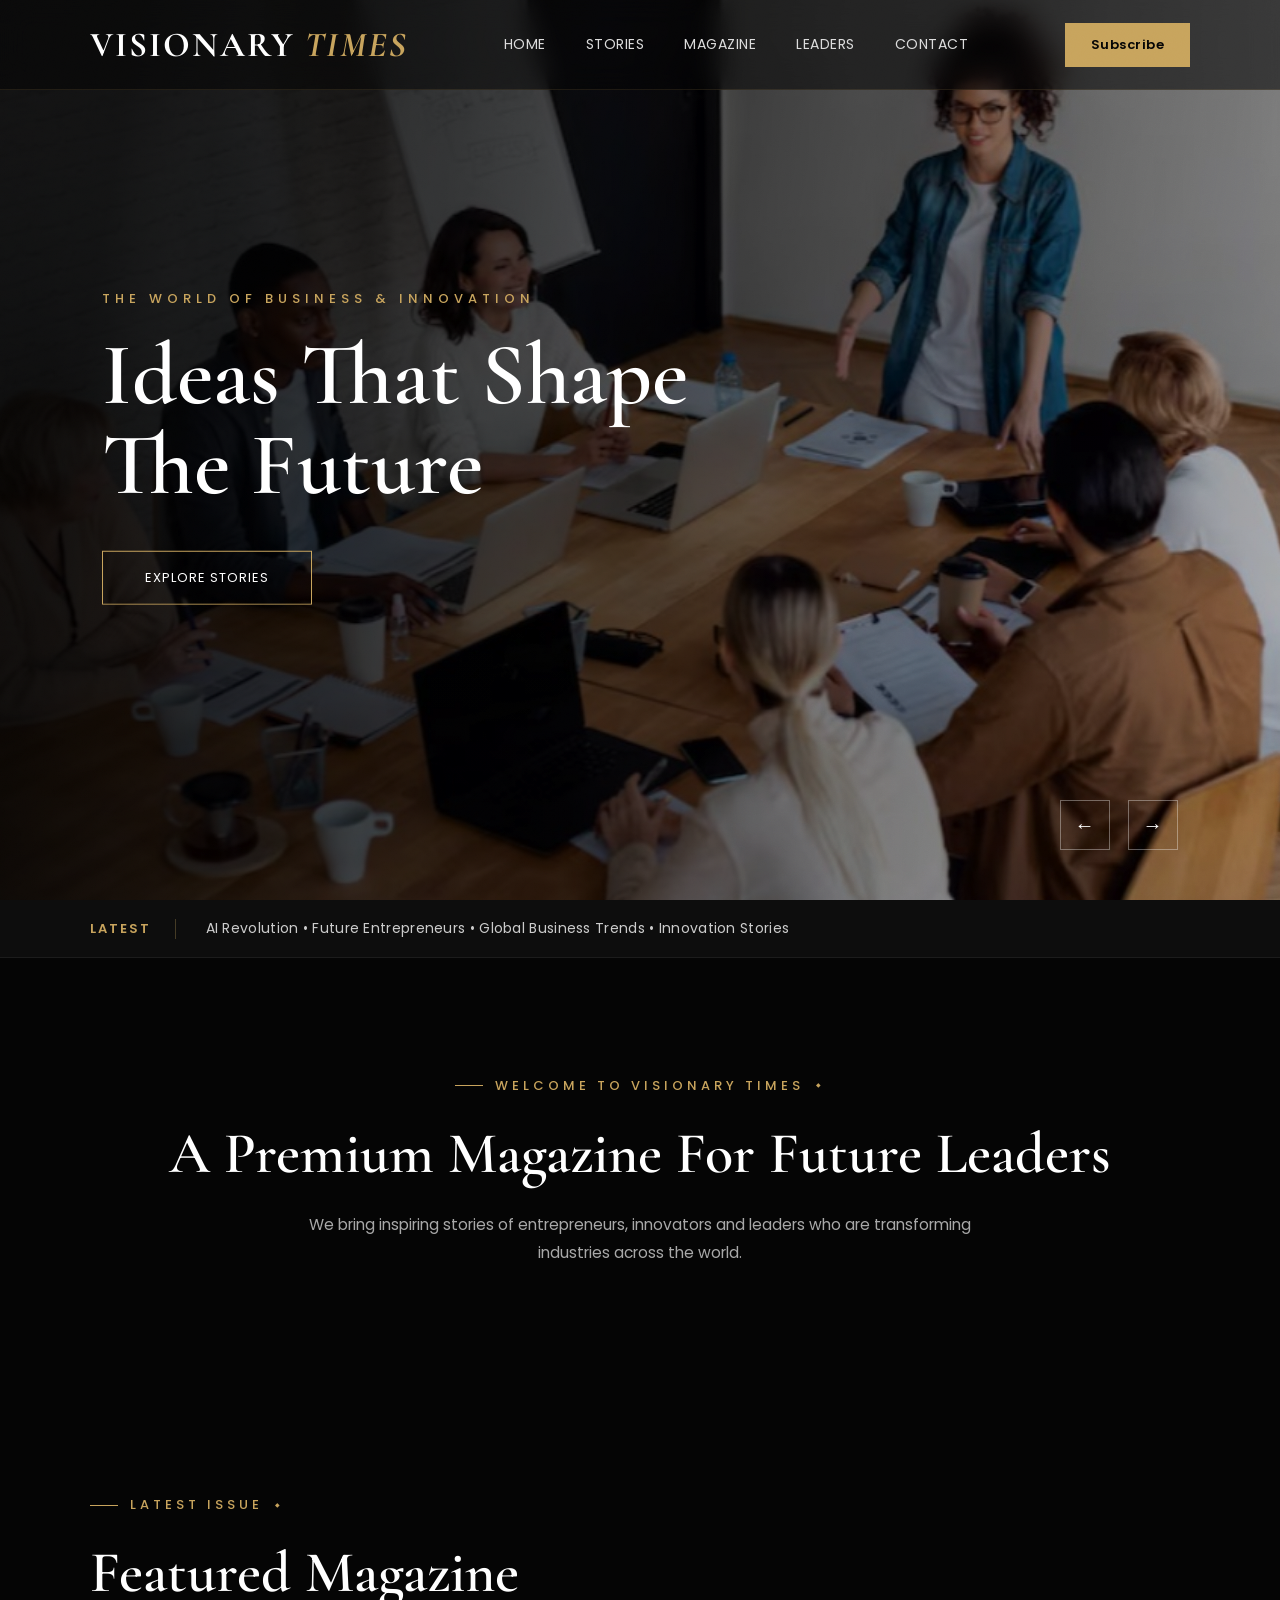
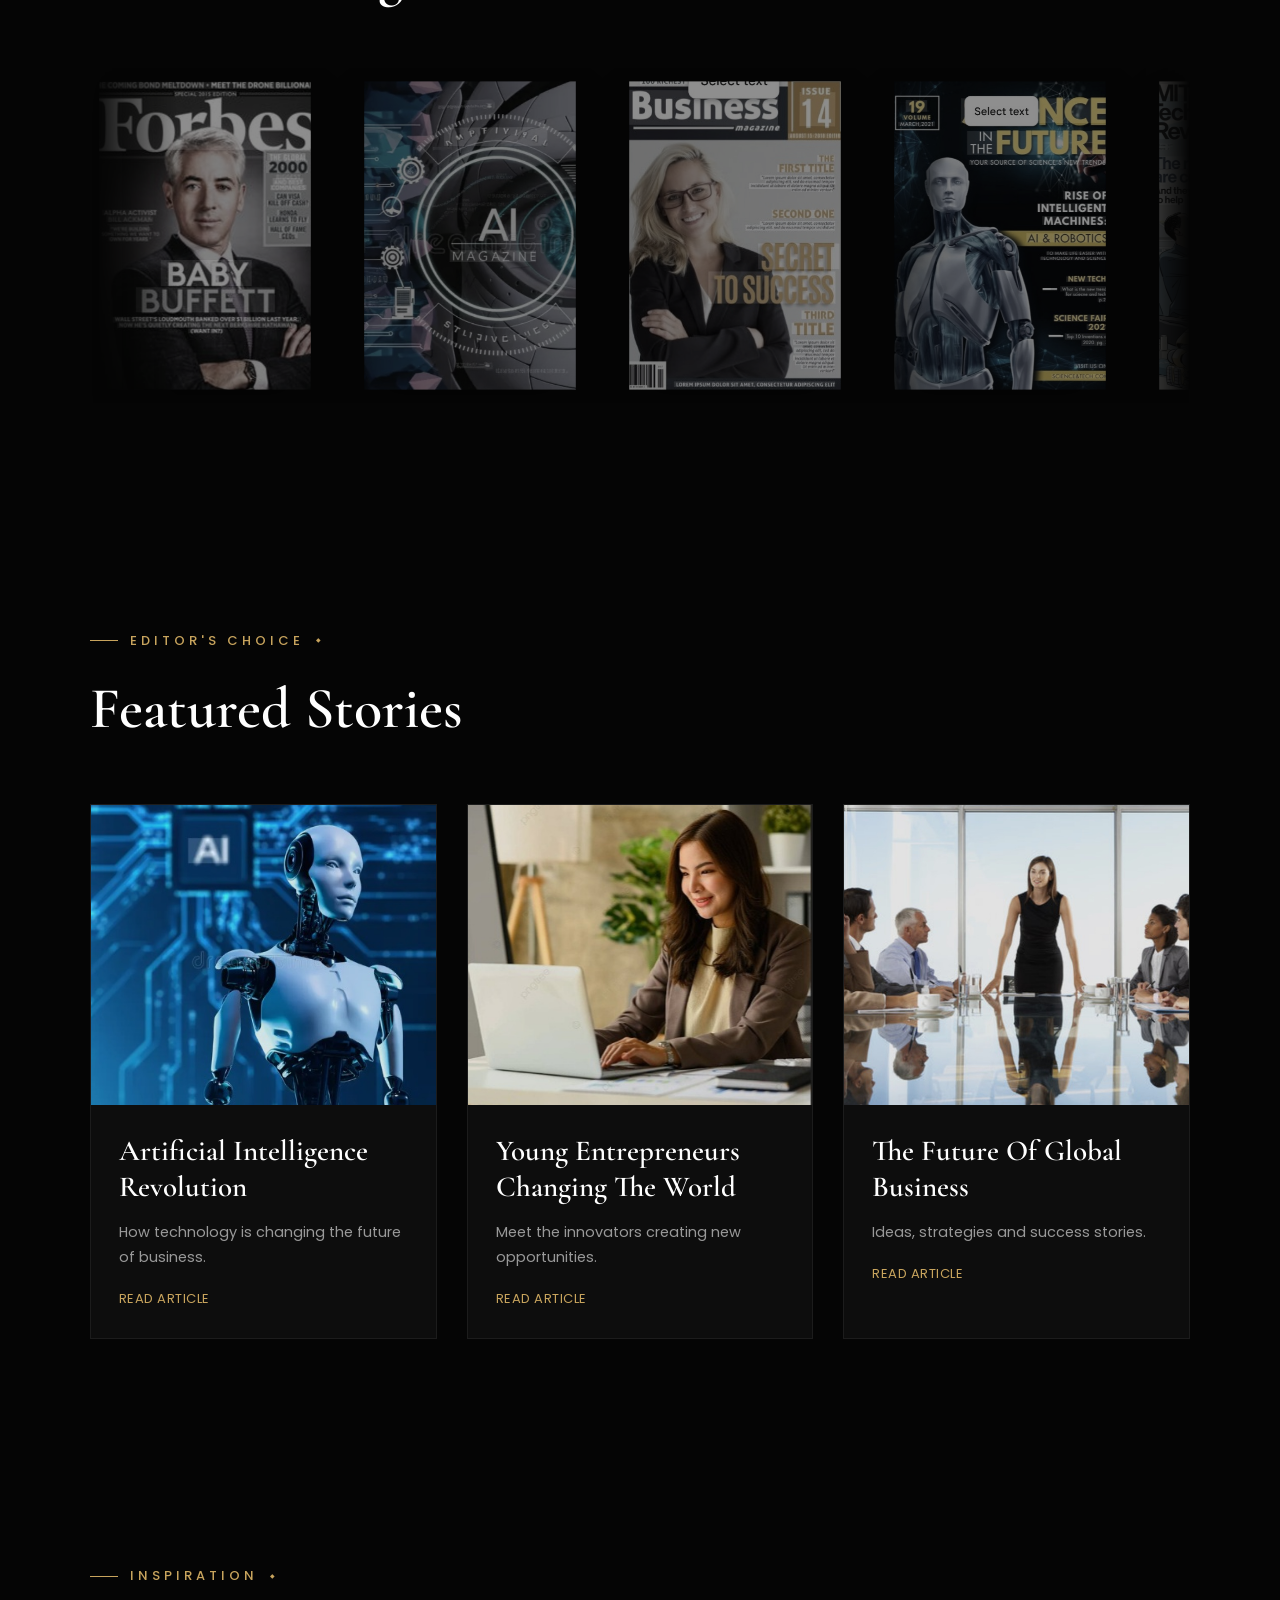
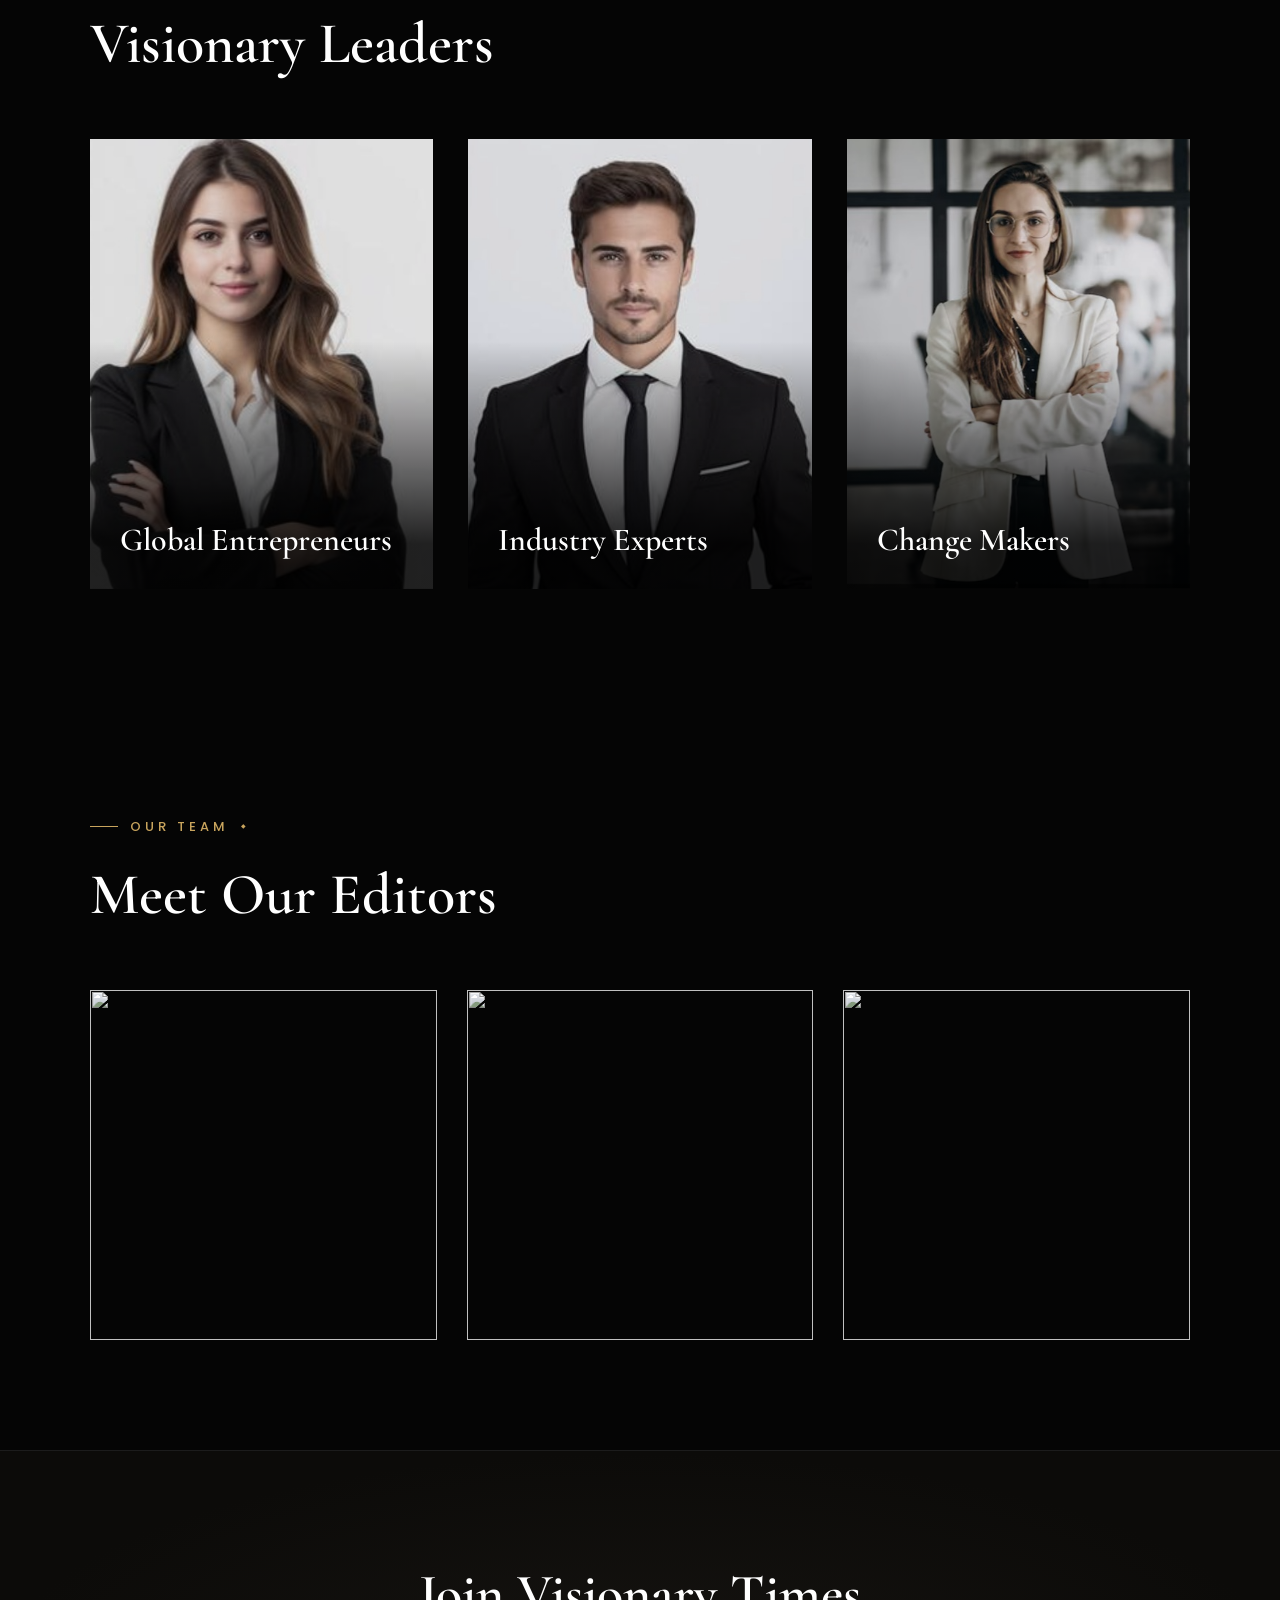
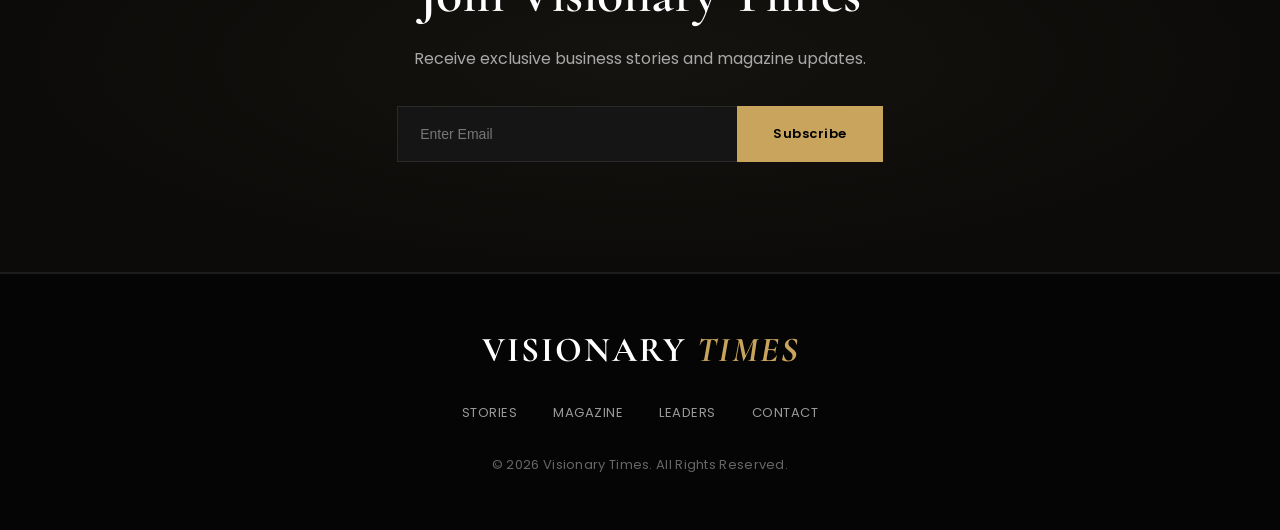
==== day9/index.html @ ce2d045f "Magazine Website" ====
<!DOCTYPE html>
<html lang="en">

<head>

<meta charset="UTF-8">
<meta name="viewport" content="width=device-width, initial-scale=1.0">

<title>Visionary Times | Where Vision Meets Success</title>

<link rel="stylesheet" href="css/style.css">

<link href="https://fonts.googleapis.com/css2?family=Cormorant+Garamond:wght@500;600;700&family=Poppins:wght@300;400;500;600&display=swap" rel="stylesheet">

</head>


<body>


<!-- HEADER -->

<header class="header">

<div class="logo">
VISIONARY <span>TIMES</span>
</div>


<nav class="navbar">

<a href="index.html">Home</a>
<a href="stories.html">Stories</a>
<a href="magazines.html">Magazine</a>
<a href="leaders.html">Leaders</a>
<a href="contact.html">Contact</a>

</nav>


<div class="header-right">

<button>
Subscribe
</button>

<div class="menu">
☰
</div>

</div>


</header>





<!-- HERO SECTION -->


<section class="hero">


<div class="hero-slide active">

<img src="images/hero1.jpg">

<div class="hero-overlay"></div>


<div class="hero-content">

<p>
THE WORLD OF BUSINESS & INNOVATION
</p>


<h1>
Ideas That Shape<br>
The Future
</h1>


<a href="stories.html">
Explore Stories
</a>


</div>

</div>





<div class="hero-slide">

<img src="images/hero2.jpg">

<div class="hero-overlay"></div>


<div class="hero-content">

<p>
LEADERS OF TOMORROW
</p>


<h1>
Visionaries Creating<br>
Global Impact
</h1>


<a href="leaders.html">
Meet Leaders
</a>


</div>

</div>






<div class="hero-slide">

<img src="images/hero3.jpg">

<div class="hero-overlay"></div>


<div class="hero-content">

<p>
TECHNOLOGY & ENTREPRENEURSHIP
</p>


<h1>
Building The Next<br>
Generation
</h1>


<a href="stories.html">
Read More
</a>


</div>

</div>


<div class="slider-controls">

<span class="prev">
←
</span>

<span class="next">
→
</span>


</div>


</section>









<!-- BREAKING NEWS -->


<div class="breaking">


<div>
LATEST
</div>


<p>
AI Revolution • Future Entrepreneurs • Global Business Trends • Innovation Stories
</p>


</div>









<!-- INTRODUCTION -->


<section class="about">


<p class="subtitle">
WELCOME TO VISIONARY TIMES
</p>


<h2>
A Premium Magazine For
Future Leaders
</h2>


<p>
We bring inspiring stories of entrepreneurs,
innovators and leaders who are transforming
industries across the world.
</p>


</section>









<!-- MAGAZINE SECTION -->


<section class="magazines">


<div class="section-heading">

<p>
LATEST ISSUE
</p>


<h2>
Featured Magazine
</h2>


</div>



<div class="magazine-marquee">

<div class="marquee-track">

<img src="images/magazine1.jpg">
<img src="images/magazine2.jpg">
<img src="images/magazine3.jpg">
<img src="images/magazine4.jpg">
<img src="images/magazine5.jpg">

<!-- duplicated set so the loop is seamless -->

<img src="images/magazine1.jpg">
<img src="images/magazine2.jpg">
<img src="images/magazine3.jpg">
<img src="images/magazine4.jpg">
<img src="images/magazine5.jpg">

</div>

</div>


</section>









<!-- FEATURE STORIES -->


<section class="features">


<div class="section-heading">

<p>
EDITOR'S CHOICE
</p>

<h2>
Featured Stories
</h2>

</div>



<div class="feature-grid">



<article>

<img src="images/article1.jpg">

<div>

<h3>
Artificial Intelligence Revolution
</h3>

<p>
How technology is changing the future of business.
</p>

<a href="#">
Read Article
</a>

</div>


</article>





<article>

<img src="images/article2.jpg">

<div>

<h3>
Young Entrepreneurs Changing The World
</h3>

<p>
Meet the innovators creating new opportunities.
</p>

<a href="#">
Read Article
</a>

</div>


</article>





<article>

<img src="images/article3.jpg">

<div>

<h3>
The Future Of Global Business
</h3>

<p>
Ideas, strategies and success stories.
</p>

<a href="#">
Read Article
</a>

</div>


</article>



</div>


</section>









<!-- LEADERS -->


<section class="leaders">


<div class="section-heading">

<p>
INSPIRATION
</p>

<h2>
Visionary Leaders
</h2>


</div>




<div class="leader-grid">


<div class="leader-card">

<img src="images/leader1.jpg">

<h3>
Global Entrepreneurs
</h3>


</div>




<div class="leader-card">

<img src="images/leader2.jpg">

<h3>
Industry Experts
</h3>


</div>





<div class="leader-card">

<img src="images/leader3.jpg">

<h3>
Change Makers
</h3>


</div>


</div>


</section>









<!-- EDITORS -->


<section class="editors">


<div class="section-heading">

<p>
OUR TEAM
</p>

<h2>
Meet Our Editors
</h2>

</div>



<div class="editor-grid">


<img src="images/editor1.jpg">

<img src="images/editor2.jpg">

<img src="images/editor3.jpg">


</div>


</section>









<!-- NEWSLETTER -->


<section class="newsletter">


<h2>
Join Visionary Times
</h2>


<p>
Receive exclusive business stories and magazine updates.
</p>



<div>

<input type="email" placeholder="Enter Email">

<button>
Subscribe
</button>

</div>



</section>








<!-- FOOTER -->


<footer>


<div class="logo">
VISIONARY <span>TIMES</span>
</div>


<div class="footer-links">

<a href="stories.html">Stories</a>
<a href="magazines.html">Magazine</a>
<a href="leaders.html">Leaders</a>
<a href="contact.html">Contact</a>

</div>



<p>
© 2026 Visionary Times. All Rights Reserved.
</p>


</footer>





<script src="js/script.js"></script>


</body>

</html>
---- day9/css/style.css ----
@import url('https://fonts.googleapis.com/css2?family=Cormorant+Garamond:ital,wght@0,400;0,500;0,600;0,700;1,500&family=Poppins:wght@300;400;500;600;700&display=swap');

*{
margin:0;
padding:0;
box-sizing:border-box;
}

:root{

--black:#050505;
--dark:#111;
--dark2:#161616;
--gold:#c8a45d;
--gold-light:#e6c988;
--gold-dim:#8a6f3d;
--white:#ffffff;
--gray:#b8b8b8;
--cream:#f5f1e8;

--ease:cubic-bezier(.22,1,.36,1);

}


html{
scroll-behavior:smooth;
}


body{

background:var(--black);
color:var(--white);
font-family:'Poppins',sans-serif;
position:relative;
overflow-x:hidden;

}

/* subtle film-grain texture for a premium print feel */
body::before{

content:"";
position:fixed;
inset:0;
pointer-events:none;
z-index:9999;
opacity:.035;
mix-blend-mode:overlay;
background-image:url("data:image/svg+xml,%3Csvg xmlns='http://www.w3.org/2000/svg' width='140' height='140'%3E%3Cfilter id='n'%3E%3CfeTurbulence type='fractalNoise' baseFrequency='0.9' numOctaves='2' stitchTiles='stitch'/%3E%3C/filter%3E%3Crect width='100%25' height='100%25' filter='url(%23n)'/%3E%3C/svg%3E");

}


::selection{

background:var(--gold);
color:var(--black);

}


::-webkit-scrollbar{

width:9px;

}


::-webkit-scrollbar-track{

background:var(--black);

}


::-webkit-scrollbar-thumb{

background:linear-gradient(var(--gold-dim),var(--gold));
border-radius:10px;

}


img{

width:100%;
display:block;

}



a{

text-decoration:none;
color:white;

}



button{

border:none;
cursor:pointer;
font-family:'Poppins',sans-serif;

}


a:focus-visible,
button:focus-visible,
input:focus-visible,
textarea:focus-visible{

outline:1px solid var(--gold);
outline-offset:4px;

}


@media (prefers-reduced-motion: reduce){

*{
animation-duration:.001ms !important;
transition-duration:.001ms !important;
scroll-behavior:auto !important;
}

}







/* ================= EDITORIAL RULE (signature motif) ================= */

/* a small gold rule + diamond, echoing a print masthead divider */

.subtitle,
.section-heading p{

display:inline-flex;
align-items:center;
gap:12px;

}


.subtitle::before,
.section-heading p::before{

content:"";
display:inline-block;
width:28px;
height:1px;
background:var(--gold);
flex-shrink:0;

}


.subtitle::after,
.section-heading p::after{

content:"◆";
font-size:6px;
color:var(--gold);

}








/* ================= HEADER ================= */


.header{

height:90px;
width:100%;
position:fixed;
top:0;
left:0;
z-index:1000;

display:flex;
align-items:center;
justify-content:space-between;

padding:0 7%;

background:rgba(5,5,5,0.55);

backdrop-filter:blur(14px) saturate(140%);
-webkit-backdrop-filter:blur(14px) saturate(140%);

border-bottom:1px solid rgba(200,164,93,0.12);

transition:background .5s var(--ease),border-color .5s var(--ease);

}


.header::after{

content:"";
position:absolute;
left:0;
bottom:-1px;
height:1px;
width:100%;

background:linear-gradient(90deg,transparent,var(--gold),transparent);

opacity:0;

transition:opacity .5s var(--ease);

}


.header.scrolled::after{

opacity:.6;

}



.logo{

font-family:'Cormorant Garamond',serif;
font-size:35px;
font-weight:700;
letter-spacing:2px;

}


.logo span{

color:var(--gold);
font-style:italic;

}



.navbar{

display:flex;
gap:40px;

}


.navbar a{

font-size:14px;
color:#ddd;
position:relative;
letter-spacing:.5px;
text-transform:uppercase;
transition:color .3s;

}


.navbar a:hover{

color:var(--gold-light);

}



.navbar a::after{

content:"";
position:absolute;
bottom:-8px;
left:0;

width:0;
height:1px;

background:var(--gold);

transition:width .4s var(--ease);

}



.navbar a:hover::after{

width:100%;

}



.header-right{

display:flex;
align-items:center;
gap:25px;

}



.header-right button{

background:var(--gold);
padding:12px 26px;

font-weight:600;
font-size:13px;
letter-spacing:.5px;
color:var(--black);

position:relative;
overflow:hidden;
z-index:1;

transition:color .4s var(--ease),transform .3s var(--ease);

}


.header-right button::before{

content:"";
position:absolute;
inset:0;
background:linear-gradient(90deg,var(--gold-light),var(--gold));
transform:scaleX(0);
transform-origin:left;
transition:transform .45s var(--ease);
z-index:-1;

}


.header-right button:hover{

transform:translateY(-2px);

}


.header-right button:hover::before{

transform:scaleX(1);

}


.menu{

display:none;
font-size:26px;
cursor:pointer;
color:var(--gold);
transition:transform .3s;

}


.menu:hover{

transform:rotate(90deg);

}








/* ================= HERO ================= */


.hero{

height:100vh;
position:relative;
overflow:hidden;

}



.hero-slide{

position:absolute;
height:100%;
width:100%;

opacity:0;
transition:opacity 1.2s var(--ease);

}



.hero-slide.active{

opacity:1;

}



.hero-slide img{

height:100%;
object-fit:cover;
transform:scale(1.08);
transition:transform 8s linear;

}


.hero-slide.active img{

transform:scale(1);

}



.hero-overlay{

position:absolute;
inset:0;

background:

linear-gradient(
100deg,
rgba(0,0,0,.9) 10%,
rgba(0,0,0,.55) 55%,
rgba(0,0,0,.2)
);

}



.hero-content{

position:absolute;

top:50%;
left:8%;

transform:translateY(-50%);

max-width:700px;

}



.hero-content p{

letter-spacing:5px;
color:var(--gold);

font-size:13px;
font-weight:500;
text-transform:uppercase;

margin-bottom:22px;

opacity:0;
animation:heroUp .9s var(--ease) .2s forwards;

}



.hero-content h1{

font-family:'Cormorant Garamond',serif;

font-size:88px;
font-weight:600;

line-height:1.02;

margin-bottom:40px;

opacity:0;
animation:heroUp 1s var(--ease) .4s forwards;

}


@keyframes heroUp{

from{opacity:0;transform:translateY(28px);}
to{opacity:1;transform:translateY(0);}

}



.hero-content a{

display:inline-block;

border:1px solid var(--gold);

padding:16px 42px;

font-size:13px;
letter-spacing:1px;
text-transform:uppercase;

position:relative;
overflow:hidden;
z-index:1;

opacity:0;
animation:heroUp 1s var(--ease) .6s forwards;

transition:color .4s var(--ease),border-color .4s;

}


.hero-content a::before{

content:"";
position:absolute;
inset:0;
background:var(--gold);
transform:scaleX(0);
transform-origin:left;
transition:transform .45s var(--ease);
z-index:-1;

}



.hero-content a:hover{

color:black;

}


.hero-content a:hover::before{

transform:scaleX(1);

}



.slider-controls{

position:absolute;
bottom:50px;
right:8%;

display:flex;
gap:18px;

z-index:5;

}



.slider-controls span{

border:1px solid rgba(255,255,255,.35);

width:50px;
height:50px;

display:flex;
align-items:center;
justify-content:center;

font-size:20px;

cursor:pointer;

transition:border-color .3s,background .3s,transform .3s;

}


.slider-controls span:hover{

border-color:var(--gold);
background:rgba(200,164,93,.12);
transform:translateY(-3px);

}








/* ================= BREAKING ================= */


.breaking{

display:flex;
align-items:center;

background:#0d0d0d;

padding:18px 7%;

gap:30px;

border-bottom:1px solid #1c1c1c;

overflow:hidden;

}



.breaking div{

color:var(--gold);

font-weight:600;
font-size:13px;
letter-spacing:2px;
text-transform:uppercase;

flex-shrink:0;

padding-right:24px;
border-right:1px solid rgba(200,164,93,.3);

}



.breaking p{

color:#ccc;
font-size:14px;
letter-spacing:.3px;

white-space:nowrap;

}








/* ================= COMMON ================= */


.about,
.magazines,
.features,
.leaders,
.editors{

padding:110px 7%;

}



.subtitle,
.section-heading p{

color:var(--gold);

letter-spacing:4px;

font-size:13px;
font-weight:500;
text-transform:uppercase;

}



.about{

text-align:center;

}



.about h2,
.section-heading h2{

font-family:'Cormorant Garamond',serif;

font-size:58px;
font-weight:600;

margin:22px 0;

}



.about p:last-child{

max-width:680px;
margin:auto;

color:#a8a8a8;

line-height:1.85;
font-size:15.5px;

}








/* ================= MAGAZINES ================= */


.section-heading{

margin-bottom:60px;

}



/* ================= MAGAZINE MARQUEE (continuous auto-scroll) ================= */


.magazine-marquee{

width:100%;

overflow:hidden;

position:relative;

/* fade the edges so covers appear to glide in and out rather than cut off */
-webkit-mask-image:linear-gradient(90deg,transparent,#000 8%,#000 92%,transparent);
mask-image:linear-gradient(90deg,transparent,#000 8%,#000 92%,transparent);

}


.marquee-track{

display:flex;

align-items:center;

gap:35px;

width:max-content;

animation:marqueeScroll 28s linear infinite;

}


.magazine-marquee:hover .marquee-track{

animation-play-state:paused;

}


@keyframes marqueeScroll{

from{ transform:translateX(0); }

to{ transform:translateX(-50%); }

}


.marquee-track img{

width:230px;

height:335px;

object-fit:cover;

flex-shrink:0;

opacity:.55;

filter:grayscale(55%);

transform:scale(.92);

box-shadow:0 20px 40px rgba(0,0,0,.5);

transition:transform .5s var(--ease),opacity .5s,filter .5s,box-shadow .5s;

}


.marquee-track img:hover{

opacity:1;

filter:grayscale(0%);

transform:scale(1.06) translateY(-10px);

box-shadow:0 30px 55px rgba(0,0,0,.7),0 0 0 1px rgba(200,164,93,.35);

}


@media(max-width:900px){

.marquee-track img{

width:170px;

height:245px;

}

.marquee-track{

gap:22px;

animation-duration:20s;

}

}








/* ================= STORIES ================= */


.feature-grid{

display:grid;

grid-template-columns:repeat(3,1fr);

gap:30px;

}



.feature-grid article{

background:#0d0d0d;
border:1px solid #1c1c1c;

overflow:hidden;

transition:border-color .4s,transform .4s var(--ease);

}


.feature-grid article:hover{

border-color:rgba(200,164,93,.4);
transform:translateY(-6px);

}



.feature-grid img{

height:300px;

object-fit:cover;

transition:transform .7s var(--ease);

}


.feature-grid article:hover img{

transform:scale(1.07);

}



.feature-grid div{

padding:28px;

}



.feature-grid h3{

font-family:'Cormorant Garamond',serif;

font-size:29px;
font-weight:600;
line-height:1.25;

}



.feature-grid p{

color:#999;
font-size:14.5px;
line-height:1.7;

margin:15px 0;

}



.feature-grid a{

color:var(--gold);
font-size:13px;
letter-spacing:.5px;
text-transform:uppercase;

position:relative;

padding-bottom:3px;
border-bottom:1px solid transparent;

transition:border-color .3s,letter-spacing .3s;

}


.feature-grid a:hover{

border-color:var(--gold);
letter-spacing:1.2px;

}









/* ================= LEADERS ================= */


.leader-grid{

display:grid;

grid-template-columns:repeat(3,1fr);

gap:35px;

}



.leader-card{

position:relative;
overflow:hidden;

}


.leader-card::after{

content:"";
position:absolute;
inset:0;
background:linear-gradient(0deg,rgba(0,0,0,.85) 10%,transparent 55%);

}



.leader-card img{

height:450px;

object-fit:cover;

transition:transform .7s var(--ease),filter .5s;

filter:grayscale(35%);

}


.leader-card:hover img{

transform:scale(1.08);
filter:grayscale(0%);

}



.leader-card h3{

position:absolute;

bottom:30px;
left:30px;

font-family:'Cormorant Garamond',serif;

font-size:32px;
font-weight:600;

z-index:1;

}


.leader-card::before{

content:"";
position:absolute;
left:30px;
bottom:78px;
width:36px;
height:2px;
background:var(--gold);
z-index:1;
transform:scaleX(0);
transform-origin:left;
transition:transform .5s var(--ease) .1s;

}


.leader-card:hover::before{

transform:scaleX(1);

}








/* ================= EDITORS ================= */


.editor-grid{

display:grid;

grid-template-columns:repeat(3,1fr);

gap:30px;

}



.editor-grid img{

height:350px;

object-fit:cover;

filter:grayscale(75%);

transition:filter .5s,transform .6s var(--ease);

}


.editor-grid img:hover{

filter:grayscale(0%);
transform:scale(1.04);

}








/* ================= NEWSLETTER ================= */


.newsletter{

background:radial-gradient(ellipse at center,#151310 0%,#0c0b09 70%);

padding:110px 7%;

text-align:center;

position:relative;

border-top:1px solid #1c1c1c;
border-bottom:1px solid #1c1c1c;

}



.newsletter h2{

font-family:'Cormorant Garamond',serif;

font-size:54px;
font-weight:600;

}



.newsletter p{

color:#a8a8a8;

margin:20px auto 35px;

max-width:480px;

}



.newsletter > div{

display:inline-flex;
gap:0;

}



.newsletter input{

padding:18px 22px;

width:340px;

background:#151515;
border:1px solid #2a2a2a;
border-right:none;

color:white;
font-size:14px;

transition:border-color .3s;

}


.newsletter input:focus{

outline:none;
border-color:var(--gold);

}


.newsletter input::placeholder{

color:#777;

}



.newsletter button{

padding:18px 36px;

background:var(--gold);

font-weight:600;
font-size:13px;
letter-spacing:.5px;

color:black;

transition:background .3s;

}


.newsletter button:hover{

background:var(--gold-light);

}








/* ================= FOOTER ================= */


footer{

padding:55px 7%;

border-top:1px solid #1c1c1c;

text-align:center;

}



.footer-links{

display:flex;

justify-content:center;

gap:36px;

margin:32px;

flex-wrap:wrap;

}


.footer-links a{

font-size:13px;
letter-spacing:.5px;
text-transform:uppercase;
color:#999;

transition:color .3s;

}


.footer-links a:hover{

color:var(--gold);

}



footer p{

color:#666;
font-size:13px;
letter-spacing:.3px;

}








/* ================= RESPONSIVE ================= */


@media(max-width:900px){


.navbar{

display:none;

}


.menu{

display:block;

}


.hero-content h1{

font-size:48px;

}


.hero-content p{

font-size:12px;
letter-spacing:3px;

}


.feature-grid,
.leader-grid,
.editor-grid{

grid-template-columns:1fr;

}


.about h2,
.section-heading h2,
.newsletter h2{

font-size:38px;

}


.newsletter > div{

flex-direction:column;
width:100%;
max-width:340px;
margin:auto;

}


.newsletter input{

width:100%;
border-right:1px solid #2a2a2a;
border-bottom:none;

}


.newsletter button{

width:100%;

}


}
.navbar.show{

display:flex;

position:absolute;

top:90px;
left:0;

width:100%;

background:rgba(5,5,5,.98);
backdrop-filter:blur(10px);

flex-direction:column;

align-items:center;

padding:40px;

gap:25px;

border-bottom:1px solid rgba(200,164,93,.15);

animation:heroUp .35s var(--ease);

}
/* STORIES PAGE */


.page-hero{

height:65vh;
position:relative;
overflow:hidden;

}


.page-hero img{

height:100%;
object-fit:cover;

animation:slowZoom 12s ease-out forwards;

}


@keyframes slowZoom{

from{transform:scale(1.12);}
to{transform:scale(1);}

}



.page-overlay{

position:absolute;
inset:0;

background:linear-gradient(100deg,rgba(0,0,0,.88) 15%,rgba(0,0,0,.4));

}



.page-title{

position:absolute;

top:50%;
left:8%;

transform:translateY(-50%);

opacity:0;
animation:heroUp .9s var(--ease) .2s forwards;

}



.page-title p{

color:var(--gold);

letter-spacing:5px;
font-size:13px;
font-weight:500;
text-transform:uppercase;

margin-bottom:16px;

}



.page-title h1{

font-family:'Cormorant Garamond',serif;

font-size:74px;
font-weight:600;
line-height:1.05;

}



.categories{

padding:32px 7%;

display:flex;

justify-content:center;

gap:42px;

flex-wrap:wrap;

border-bottom:1px solid #1c1c1c;

background:#0b0b0b;
}
.categories a{
color:#999;
cursor:pointer;
font-size:13px;
letter-spacing:1px;
text-transform:uppercase;
position:relative;
padding-bottom:6px;
transition:color .3s;
}
.categories a::after{
content:"";
position:absolute;
left:0;bottom:0;
width:0;height:1px;
background:var(--gold);
transition:width .35s var(--ease);
}
.categories a:hover{
color:var(--gold);
}
.categories a:hover::after{
width:100%;
}
.main-story{
padding:110px 7%;
display:grid;
grid-template-columns:1fr 1fr;
gap:65px;
align-items:center;
}
.story-image{
overflow:hidden;
}
.story-image img{
transition:transform .8s var(--ease);
}
.story-image:hover img{
transform:scale(1.05);
}
.story-content p:first-child{
color:var(--gold);
letter-spacing:3px;
font-size:13px;
font-weight:500;
}
.story-content h2{
font-family:'Cormorant Garamond',serif;
font-size:52px;
font-weight:600;
line-height:1.1;
margin:22px 0;
}
.story-content p{
color:#a8a8a8;
line-height:1.85;
font-size:15.5px;
}
.story-content a{
display:inline-block;
margin-top:32px;
color:var(--gold);
font-size:13px;
letter-spacing:1px;
text-transform:uppercase;
padding-bottom:6px;
border-bottom:1px solid var(--gold-dim);
transition:letter-spacing .3s,border-color .3s;
}
.story-content a:hover{
letter-spacing:2px;
border-color:var(--gold);
}
.article-grid{
display:grid;
grid-template-columns:repeat(2,1fr);
gap:40px;
}
.article-grid article{
background:#0d0d0d;
border:1px solid #1c1c1c;
overflow:hidden;
transition:transform .4s var(--ease),border-color .4s;
}
.article-grid article:hover{
transform:translateY(-6px);
border-color:rgba(200,164,93,.4);
}
.article-grid img{
height:300px;
object-fit:cover;
transition:transform .7s var(--ease);
}
.article-grid article:hover img{
transform:scale(1.06);
}
.article-grid div{
padding:28px;
}
.article-grid span{
color:var(--gold);
font-size:12px;
letter-spacing:1.5px;
text-transform:uppercase;
}
.article-grid h3{
font-family:'Cormorant Garamond',serif;
font-size:32px;
font-weight:600;
line-height:1.2;
margin:15px 0;
}
.article-grid p{
color:#999;
font-size:14.5px;
line-height:1.7;
}
.current-issue{
padding:110px 7%;
display:grid;
grid-template-columns:.85fr 1fr;
gap:80px;
align-items:center;
}
.issue-image img{
width:400px;
margin:auto;
box-shadow:0 35px 70px rgba(0,0,0,.65);
transition:transform .5s var(--ease);
}
.issue-image:hover img{
transform:translateY(-10px) rotate(-1deg);
}
.issue-content p:first-child{
color:var(--gold);
letter-spacing:4px;
font-size:13px;
font-weight:500;
}
.issue-content h2{
font-family:'Cormorant Garamond',serif;
font-size:56px;
font-weight:600;
line-height:1.15;
margin:25px 0;
}
.issue-content p{
color:#a8a8a8;
line-height:1.85;
font-size:15.5px;
}
.issue-content button{
margin-top:32px;
padding:16px 42px;
background:var(--gold);
font-weight:600;
font-size:13px;
letter-spacing:.5px;
color:black;
transition:background .3s,transform .3s;
}
.issue-content button:hover{
background:var(--gold-light);
transform:translateY(-2px);
}
.archive{
padding:110px 7%;
}
.magazine-gallery{
display:grid;
grid-template-columns:repeat(3,1fr);
gap:40px;
}
.mag-card{
background:#0d0d0d;
border:1px solid #1c1c1c;
overflow:hidden;
transition:transform .5s var(--ease),border-color .4s;
}
.mag-card:hover{
transform:translateY(-14px);
border-color:rgba(200,164,93,.4);
}
.mag-card > img{
transition:transform .7s var(--ease);
}
.mag-card:hover > img{
transform:scale(1.05);
}
.mag-card img{
height:420px;
object-fit:cover;
}
.mag-card div{
padding:26px;
}
.mag-card h3{
font-family:'Cormorant Garamond',serif;
font-size:32px;
font-weight:600;
}
.mag-card p{
color:#999;
margin:10px 0;
font-size:14px;
}
.mag-card a{
color:var(--gold);
font-size:13px;
letter-spacing:.5px;
text-transform:uppercase;
}
@media(max-width:900px){
.current-issue{
grid-template-columns:1fr;
}
.magazine-gallery{
grid-template-columns:1fr;
}
}
.featured-leader{
padding:110px 7%;
display:grid;
grid-template-columns:1fr 1fr;
gap:75px;
align-items:center;
}
.leader-image{
overflow:hidden;
}
.leader-image img{
height:580px;
object-fit:cover;
transition:transform .7s var(--ease);
}
.leader-image:hover img{
transform:scale(1.04);
}
.leader-info p:first-child{
color:var(--gold);
letter-spacing:4px;
font-size:13px;
font-weight:500;
}
.leader-info h2{
font-family:'Cormorant Garamond',serif;
font-size:56px;
font-weight:600;
line-height:1.15;
margin:22px 0;
}
.leader-info h3{
color:var(--gold);
font-weight:400;
font-style:italic;
font-family:'Cormorant Garamond',serif;
font-size:24px;
margin-bottom:22px;
}
.leader-info p{
color:#a8a8a8;
line-height:1.85;
font-size:15.5px;
}
.leader-info a{
display:inline-block;
margin-top:32px;
color:var(--gold);
font-size:13px;
letter-spacing:1px;
text-transform:uppercase;
padding-bottom:6px;
border-bottom:1px solid var(--gold-dim);
transition:letter-spacing .3s,border-color .3s;
}
.leader-info a:hover{
letter-spacing:2px;
border-color:var(--gold);
}
.leader-section{
padding:110px 7%;
}
.leaders-profile{
display:grid;
grid-template-columns:repeat(3,1fr);
gap:35px;
}
.profile-card{
background:#0d0d0d;
border:1px solid #1c1c1c;
overflow:hidden;
transition:transform .5s var(--ease),border-color .4s;
}
.profile-card:hover{
transform:translateY(-10px);
border-color:rgba(200,164,93,.4);
}
.profile-card > img{
transition:transform .7s var(--ease);
filter:grayscale(40%);
}
.profile-card:hover > img{
transform:scale(1.06);
filter:grayscale(0%);
}
.profile-card img{
height:440px;
object-fit:cover;
}
.profile-card div{
padding:26px;
}
.profile-card h3{
font-family:'Cormorant Garamond',serif;
font-size:30px;
font-weight:600;
}
.profile-card p{
color:#999;
font-size:14px;
margin-top:6px;
}
.profile-card a{
color:var(--gold);
display:inline-block;
margin-top:16px;
font-size:12.5px;
letter-spacing:.5px;
text-transform:uppercase;
border-bottom:1px solid transparent;
transition:border-color .3s;
}
.profile-card a:hover{
border-color:var(--gold);
}
.achievement{
padding:90px 7%;
background:linear-gradient(180deg,#111,#0b0b0b);
display:grid;
grid-template-columns:repeat(4,1fr);
text-align:center;
}
.achievement > div{
position:relative;
}
.achievement > div:not(:last-child)::after{
content:"";
position:absolute;
right:0;
top:10%;
height:80%;
width:1px;
background:#222;
}
.achievement h2{
font-family:'Cormorant Garamond',serif;
font-size:64px;
font-weight:600;
color:var(--gold);
}
.achievement p{
color:#999;
font-size:13px;
letter-spacing:1px;
text-transform:uppercase;
margin-top:8px;
}
@media(max-width:900px){
.featured-leader{
grid-template-columns:1fr;
}
.leaders-profile{
grid-template-columns:1fr;
}
.achievement{
grid-template-columns:repeat(2,1fr);
gap:40px;
}
.achievement > div:nth-child(2)::after{
display:none;
}
}
.contact-section{
padding:110px 7%;
display:grid;
grid-template-columns:1fr 1fr;
gap:85px;
}
.contact-info>p:first-child{
color:var(--gold);
letter-spacing:4px;
font-size:13px;
font-weight:500;
}
.contact-info h2{
font-family:'Cormorant Garamond',serif;
font-size:56px;
font-weight:600;
line-height:1.15;
margin:25px 0;
}
.contact-info>p{
color:#a8a8a8;
line-height:1.85;
font-size:15.5px;
}
.info-box{
margin-top:32px;
border-left:2px solid var(--gold);
padding-left:22px;
transition:border-color .3s,padding-left .3s;
}
.info-box:hover{
padding-left:28px;
border-color:var(--gold-light);
}
.info-box h3{
font-family:'Cormorant Garamond',serif;
font-size:28px;
font-weight:600;
}
.info-box span{
color:#999;
font-size:14.5px;
}
.contact-form{
background:#0d0d0d;
border:1px solid #1c1c1c;
padding:50px;
}
.contact-form input,
.contact-form textarea{
width:100%;
padding:17px 18px;
margin-bottom:20px;
background:#050505;
border:1px solid #262626;
color:white;
font-family:Poppins;
font-size:14.5px;
transition:border-color .3s;
}
.contact-form input::placeholder,
.contact-form textarea::placeholder{
color:#666;
}
.contact-form input:focus,
.contact-form textarea:focus{
outline:none;
border-color:var(--gold);
}
.contact-form textarea{
height:150px;
resize:none;
}
.contact-form button{
padding:16px 42px;
background:var(--gold);
font-weight:600;
font-size:13px;
letter-spacing:.5px;
color:black;
transition:background .3s,transform .3s;
}
.contact-form button:hover{
background:var(--gold-light);
transform:translateY(-2px);
}
.social-section{
padding:110px 7%;
text-align:center;
background:radial-gradient(ellipse at center,#151310 0%,#0c0b09 70%);
border-top:1px solid #1c1c1c;
}
.social-section h2{
font-family:'Cormorant Garamond',serif;
font-size:54px;
font-weight:600;
}
.social-section p{
color:#a8a8a8;
margin:20px auto;
max-width:460px;
}
.social-links{
display:flex;
justify-content:center;
gap:24px;
margin-top:40px;
flex-wrap:wrap;
}
.social-links a{
border:1px solid var(--gold-dim);
padding:15px 38px;
color:var(--gold);
font-size:13px;
letter-spacing:1px;
text-transform:uppercase;
position:relative;
overflow:hidden;
z-index:1;
transition:color .4s var(--ease),border-color .4s;
}
.social-links a::before{
content:"";
position:absolute;
inset:0;
background:var(--gold);
transform:scaleX(0);
transform-origin:left;
transition:transform .4s var(--ease);
z-index:-1;
}
.social-links a:hover{
color:black;
border-color:var(--gold);
}
.social-links a:hover::before{
transform:scaleX(1);
}
@media(max-width:900px){
.contact-section{
grid-template-columns:1fr;
}
.contact-form{
padding:28px;
}
}
.reveal{
opacity:0;
transform:translateY(40px);
transition:opacity .8s var(--ease),transform .8s var(--ease);
}
.reveal.visible{
opacity:1;
transform:translateY(0);
}
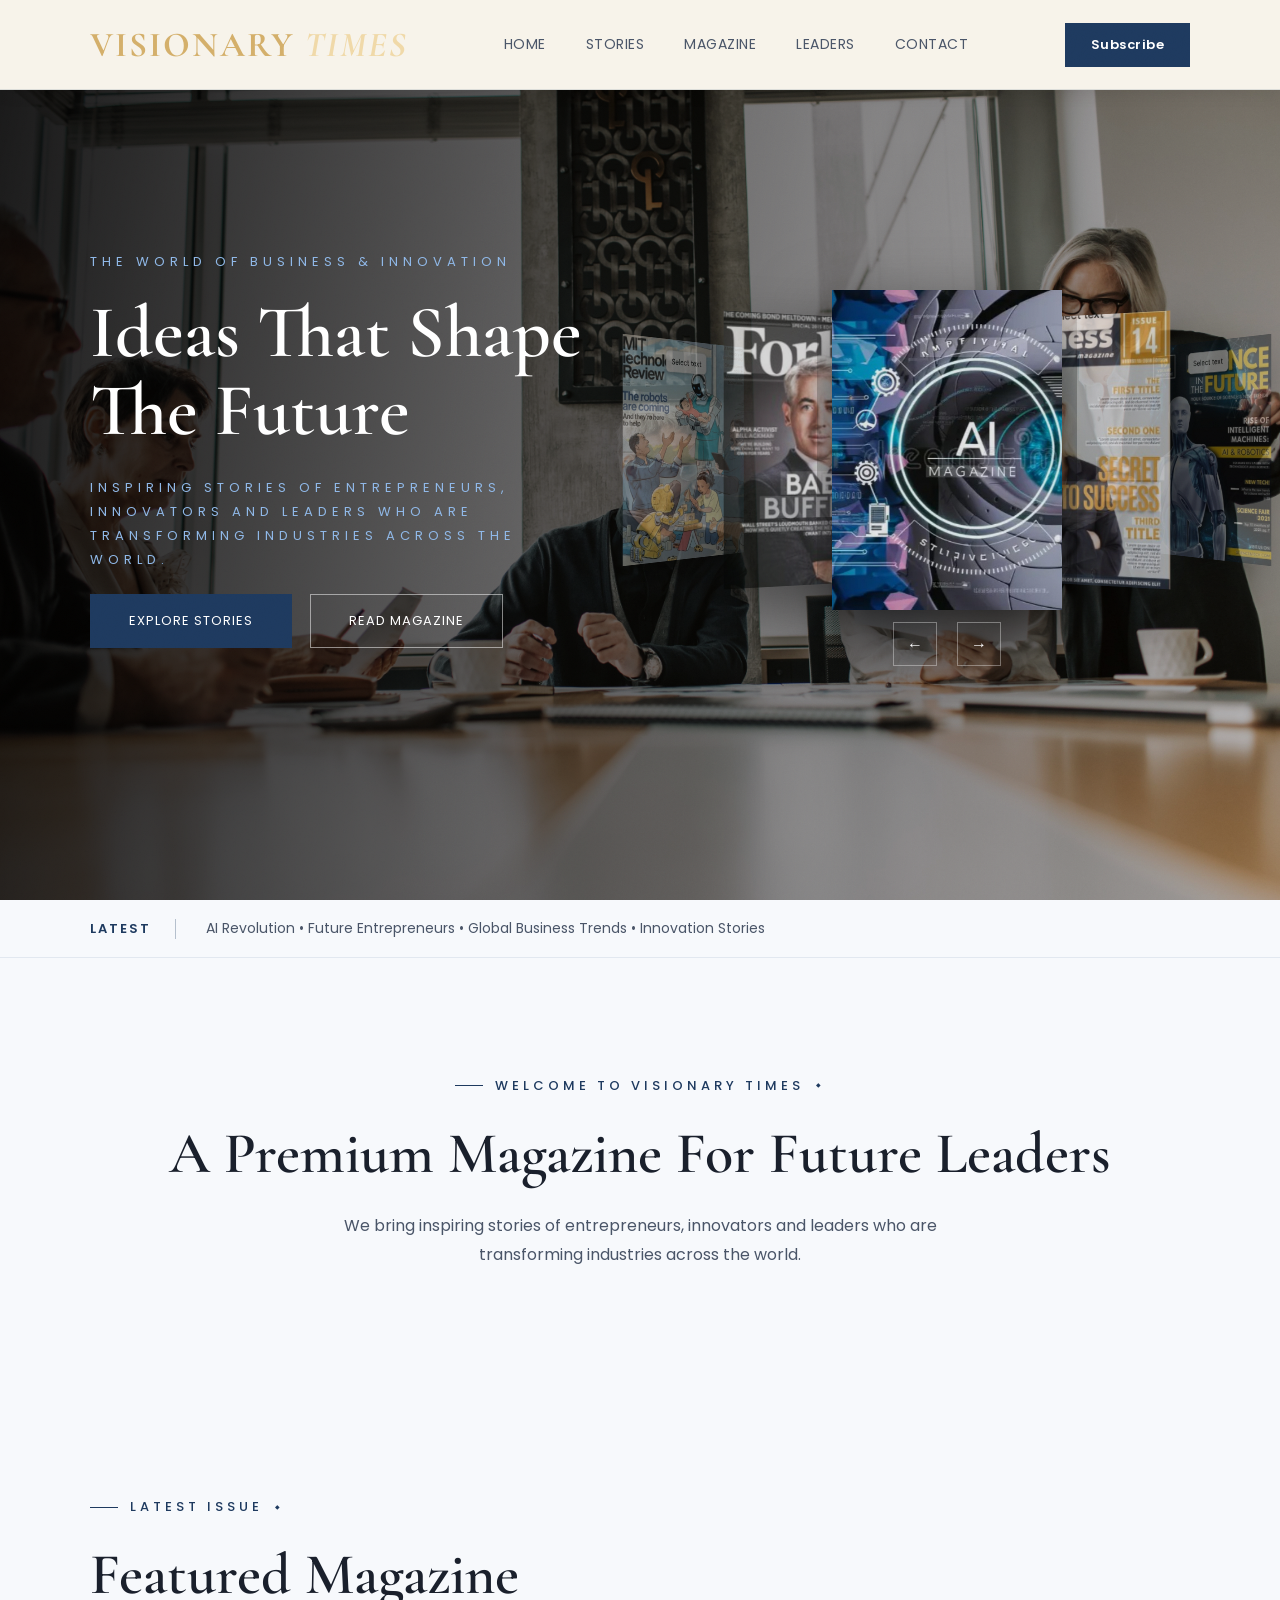
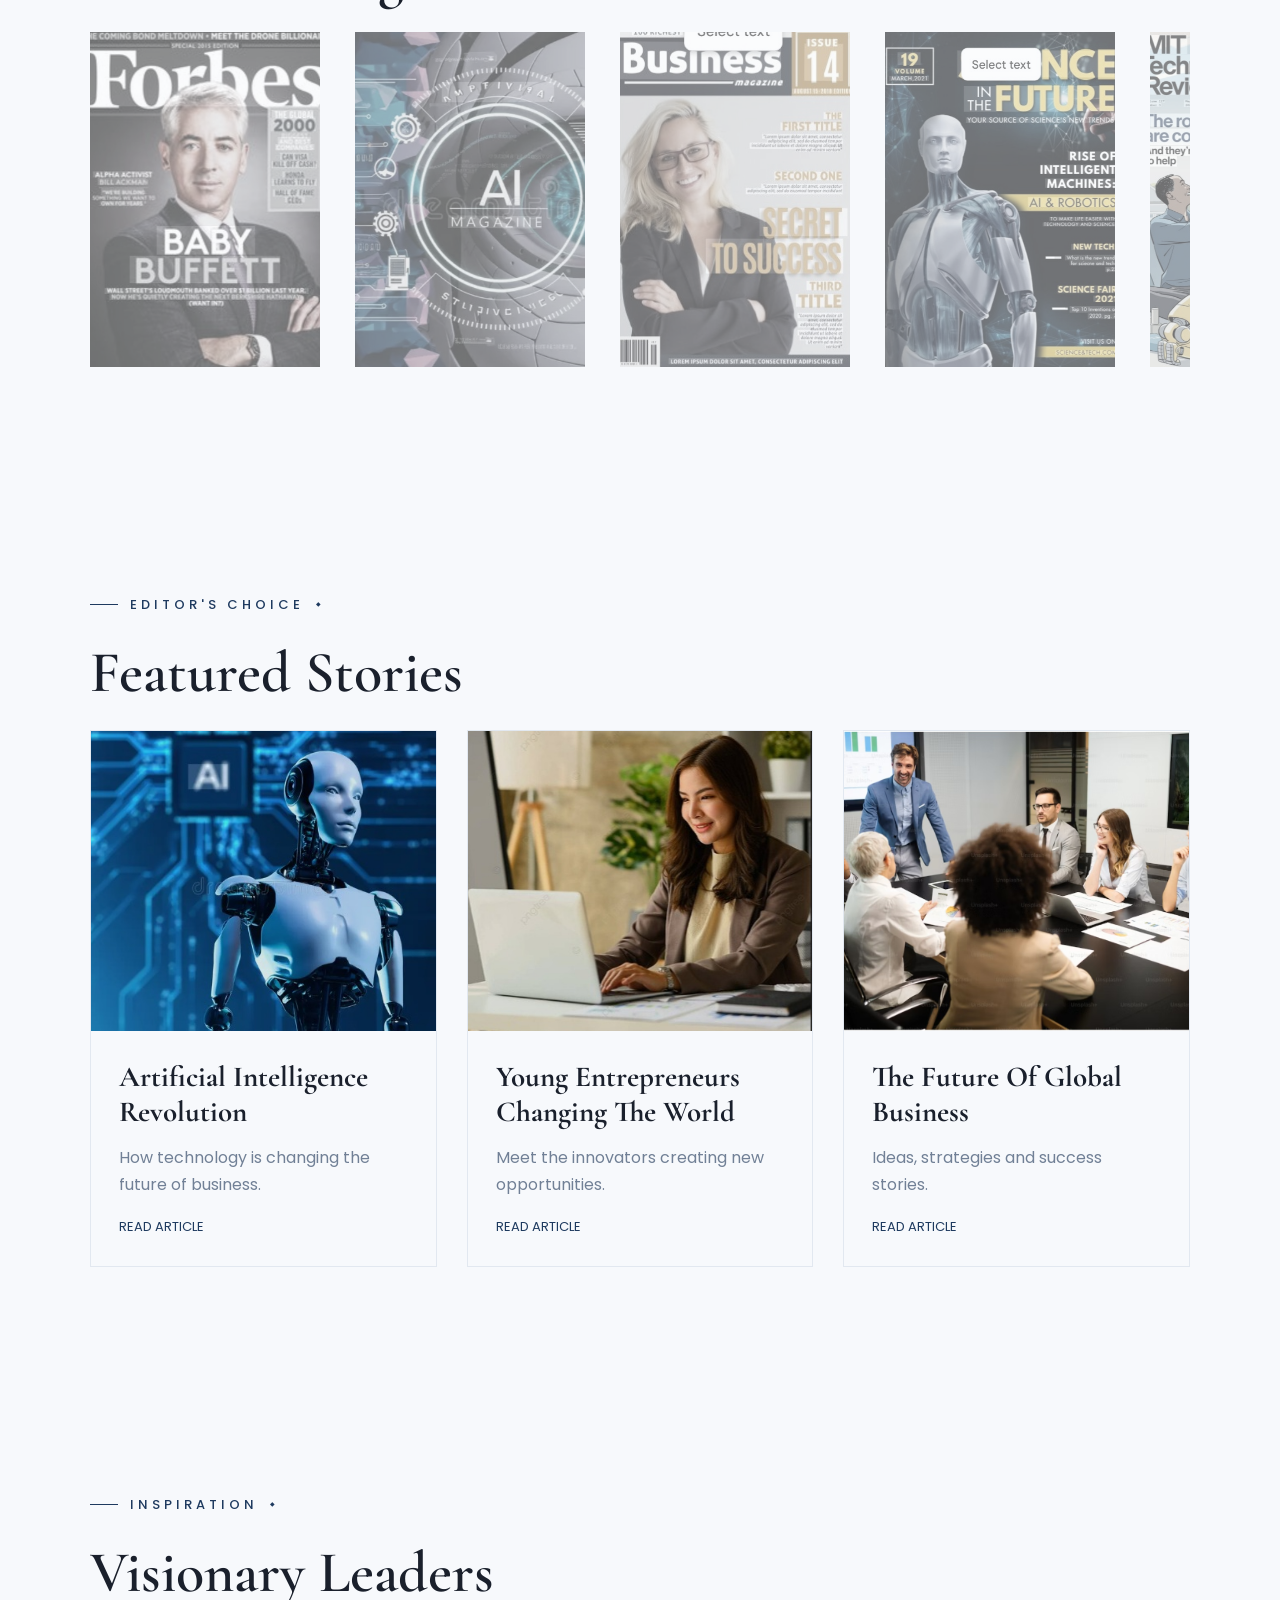
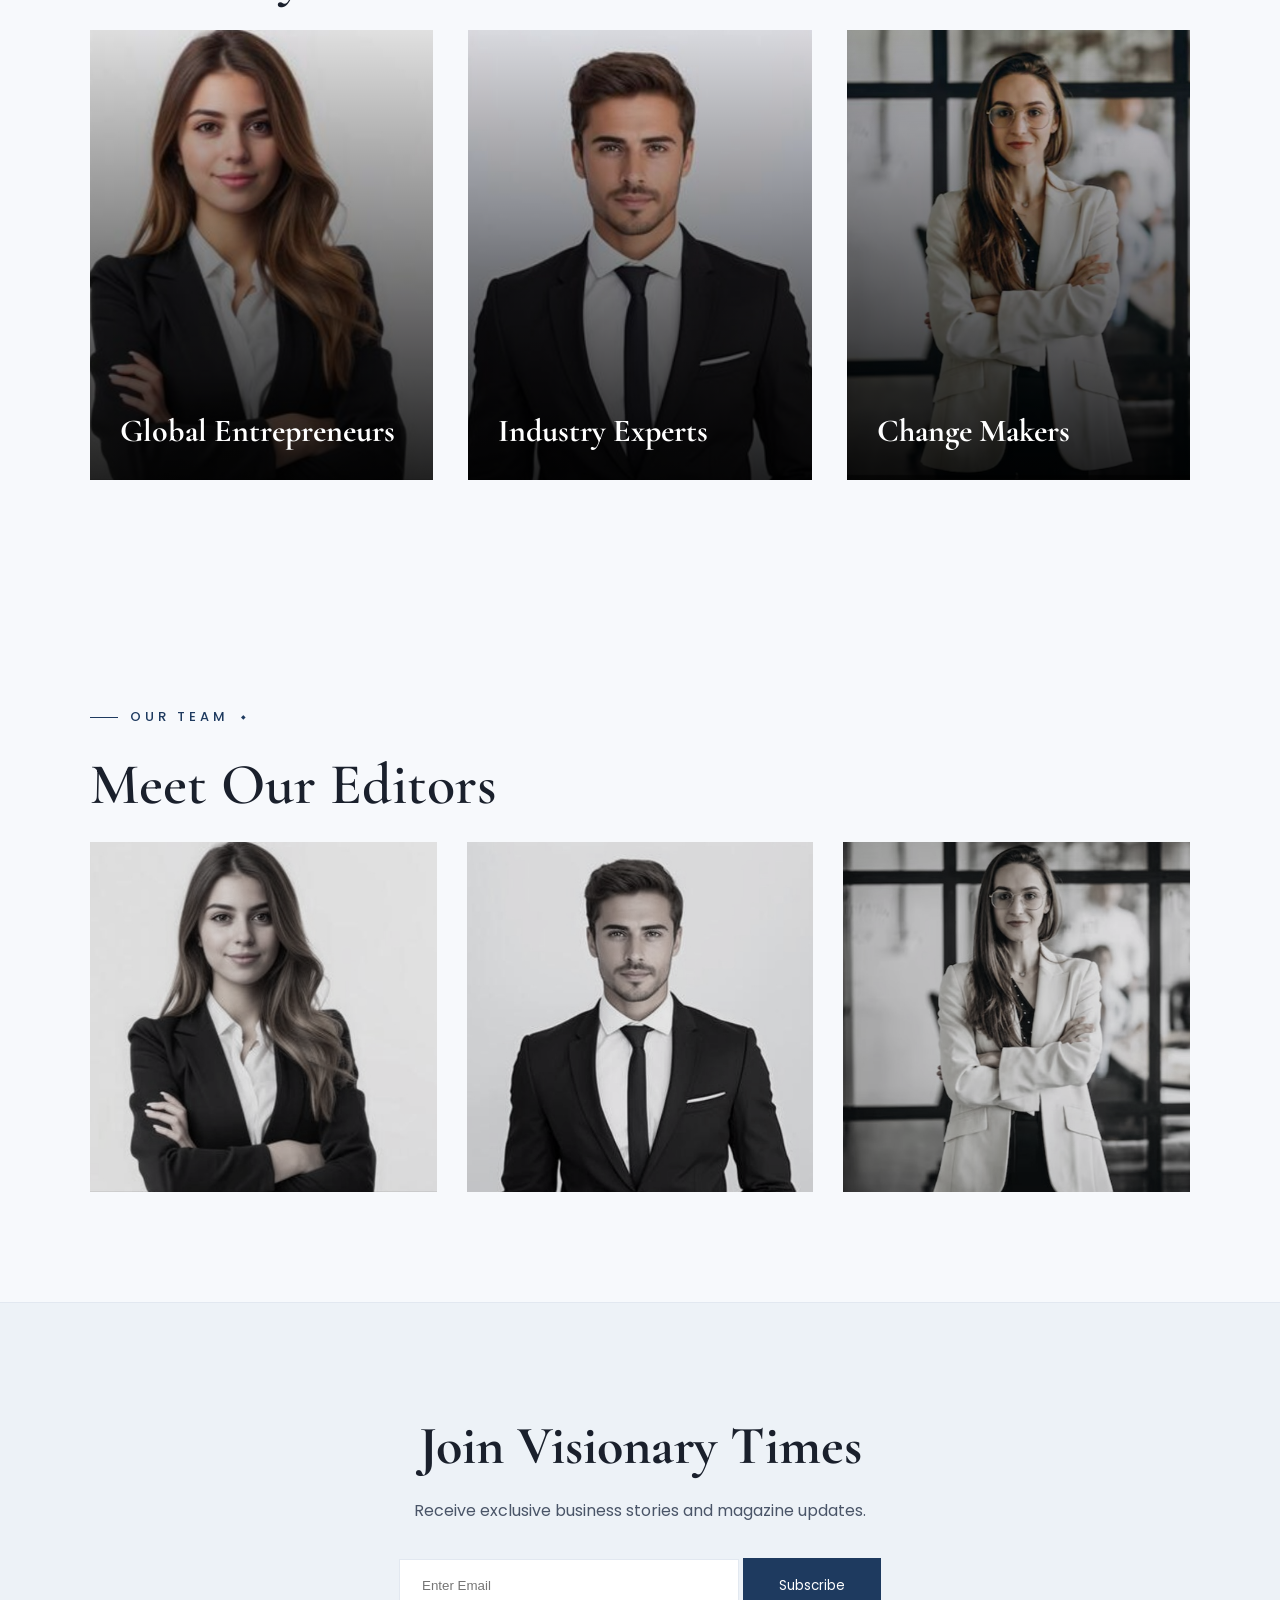
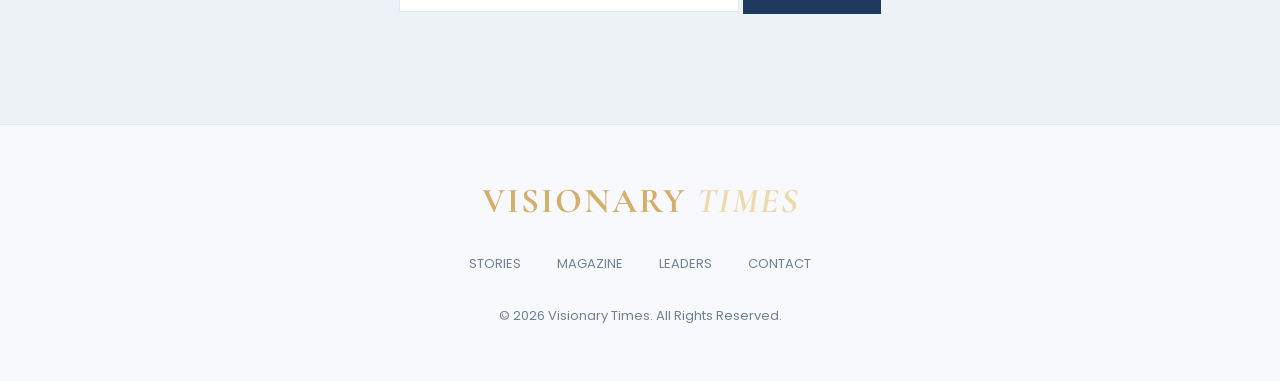
==== commit 66e94e42: "updated wbsite" ====
--- a/day9/index.html
+++ b/day9/index.html
@@ -1,249 +1,114 @@
 <!DOCTYPE html>
 <html lang="en">
-
 <head>
-
 <meta charset="UTF-8">
 <meta name="viewport" content="width=device-width, initial-scale=1.0">
-
 <title>Visionary Times | Where Vision Meets Success</title>
-
 <link rel="stylesheet" href="css/style.css">
-
 <link href="https://fonts.googleapis.com/css2?family=Cormorant+Garamond:wght@500;600;700&family=Poppins:wght@300;400;500;600&display=swap" rel="stylesheet">
-
 </head>
-
-
 <body>
-
-
 <!-- HEADER -->
-
 <header class="header">
-
 <div class="logo">
 VISIONARY <span>TIMES</span>
 </div>
-
-
 <nav class="navbar">
-
 <a href="index.html">Home</a>
 <a href="stories.html">Stories</a>
 <a href="magazines.html">Magazine</a>
 <a href="leaders.html">Leaders</a>
 <a href="contact.html">Contact</a>
-
 </nav>
-
-
 <div class="header-right">
-
 <button>
 Subscribe
 </button>
-
 <div class="menu">
 ☰
 </div>
-
-</div>
-
-
+</div>
 </header>
 
-
-
-
-
 <!-- HERO SECTION -->
-
-
 <section class="hero">
-
-
 <div class="hero-slide active">
-
 <img src="images/hero1.jpg">
-
 <div class="hero-overlay"></div>
-
-
+</div>
+<div class="hero-inner">
 <div class="hero-content">
-
 <p>
 THE WORLD OF BUSINESS & INNOVATION
 </p>
-
-
 <h1>
 Ideas That Shape<br>
 The Future
 </h1>
-
-
-<a href="stories.html">
+<p class="hero-desc">
+Inspiring stories of entrepreneurs, innovators and leaders
+who are transforming industries across the world.
+</p>
+<div class="hero-buttons">
+<a href="stories.html" class="btn-solid">
 Explore Stories
 </a>
-
-
-</div>
-
-</div>
-
-
-
-
-
-<div class="hero-slide">
-
-<img src="images/hero2.jpg">
-
-<div class="hero-overlay"></div>
-
-
-<div class="hero-content">
-
-<p>
-LEADERS OF TOMORROW
-</p>
-
-
-<h1>
-Visionaries Creating<br>
-Global Impact
-</h1>
-
-
-<a href="leaders.html">
-Meet Leaders
+<a href="magazines.html" class="btn-outline">
+Read Magazine
 </a>
-
-
-</div>
-
-</div>
-
-
-
-
-
-
-<div class="hero-slide">
-
-<img src="images/hero3.jpg">
-
-<div class="hero-overlay"></div>
-
-
-<div class="hero-content">
-
-<p>
-TECHNOLOGY & ENTREPRENEURSHIP
-</p>
-
-
-<h1>
-Building The Next<br>
-Generation
-</h1>
-
-
-<a href="stories.html">
-Read More
-</a>
-
-
-</div>
-
-</div>
-
-
-<div class="slider-controls">
-
-<span class="prev">
-←
-</span>
-
-<span class="next">
-→
-</span>
-
-
-</div>
-
-
-</section>
-
-
-
-
-
-
-
-
-
+</div>
+</div>
+
+<!-- MAGAZINE COVERFLOW -->
+<div class="hero-coverflow">
+<div class="coverflow-track">
+<div class="cover-item">
+<img src="images/magazine1.jpg">
+</div>
+<div class="cover-item">
+<img src="images/magazine2.jpg">
+</div>
+<div class="cover-item">
+<img src="images/magazine3.jpg">
+</div>
+<div class="cover-item">
+<img src="images/magazine4.jpg">
+</div>
+<div class="cover-item">
+<img src="images/magazine5.jpg">
+</div>
+</div>
+<div class="coverflow-controls">
+<span class="cf-prev">←</span>
+<span class="cf-next">→</span>
+</div>
+</div>
+</div>
+</section>
 <!-- BREAKING NEWS -->
-
-
 <div class="breaking">
-
-
 <div>
 LATEST
 </div>
-
-
 <p>
 AI Revolution • Future Entrepreneurs • Global Business Trends • Innovation Stories
 </p>
-
-
-</div>
-
-
-
-
-
-
-
-
-
+</div>
 <!-- INTRODUCTION -->
-
-
 <section class="about">
-
-
 <p class="subtitle">
 WELCOME TO VISIONARY TIMES
 </p>
-
-
 <h2>
 A Premium Magazine For
 Future Leaders
 </h2>
-
-
 <p>
 We bring inspiring stories of entrepreneurs,
 innovators and leaders who are transforming
 industries across the world.
 </p>
-
-
-</section>
-
-
-
-
-
-
-
-
-
+</section>
 <!-- MAGAZINE SECTION -->
 
 
@@ -517,11 +382,11 @@
 <div class="editor-grid">
 
 
-<img src="images/editor1.jpg">
-
-<img src="images/editor2.jpg">
-
-<img src="images/editor3.jpg">
+<img src="images/leader1.jpg">
+
+<img src="images/leader2.jpg">
+
+<img src="images/leader3.jpg">
 
 
 </div>
--- a/day9/css/style.css
+++ b/day9/css/style.css
@@ -1,2066 +1,950 @@
 @import url('https://fonts.googleapis.com/css2?family=Cormorant+Garamond:ital,wght@0,400;0,500;0,600;0,700;1,500&family=Poppins:wght@300;400;500;600;700&display=swap');
-
 *{
-margin:0;
-padding:0;
-box-sizing:border-box;
-}
-
+    margin:0;
+    padding:0;
+    box-sizing:border-box;
+}
 :root{
-
---black:#050505;
---dark:#111;
---dark2:#161616;
---gold:#c8a45d;
---gold-light:#e6c988;
---gold-dim:#8a6f3d;
---white:#ffffff;
---gray:#b8b8b8;
---cream:#f5f1e8;
-
---ease:cubic-bezier(.22,1,.36,1);
-
-}
-
-
+    --accent:#1E3A5F;
+    --accent-light:#2C5282;
+    --accent-dim:#718096;
+    --ink:#1A202C;
+    --muted:#A0AEC0;
+    --paper:#F7F9FC;
+    --ease:cubic-bezier(.22,1,.36,1);
+}
 html{
-scroll-behavior:smooth;
-}
-
-
+    scroll-behavior:smooth;
+}
 body{
-
-background:var(--black);
-color:var(--white);
-font-family:'Poppins',sans-serif;
-position:relative;
-overflow-x:hidden;
-
-}
-
-/* subtle film-grain texture for a premium print feel */
+    background:var(--paper);
+    color:var(--ink);
+    font-family:'Poppins',sans-serif;
+    overflow-x:hidden;
+    position:relative;
+}
 body::before{
-
-content:"";
-position:fixed;
-inset:0;
-pointer-events:none;
-z-index:9999;
-opacity:.035;
-mix-blend-mode:overlay;
-background-image:url("data:image/svg+xml,%3Csvg xmlns='http://www.w3.org/2000/svg' width='140' height='140'%3E%3Cfilter id='n'%3E%3CfeTurbulence type='fractalNoise' baseFrequency='0.9' numOctaves='2' stitchTiles='stitch'/%3E%3C/filter%3E%3Crect width='100%25' height='100%25' filter='url(%23n)'/%3E%3C/svg%3E");
-
-}
-
-
+    content:"";
+    position:fixed;
+    inset:0;
+    pointer-events:none;
+    z-index:9999;
+    opacity:.035;
+    mix-blend-mode:overlay;
+    background-image:url("data:image/svg+xml,%3Csvg xmlns='http://www.w3.org/2000/svg' width='140' height='140'%3E%3Cfilter id='n'%3E%3CfeTurbulence type='fractalNoise' baseFrequency='.9' numOctaves='2' stitchTiles='stitch'/%3E%3C/filter%3E%3Crect width='100%25' height='100%25' filter='url(%23n)'/%3E%3C/svg%3E");
+}
 ::selection{
-
-background:var(--gold);
-color:var(--black);
-
-}
-
-
+    background:var(--accent);
+    color:var(--paper);
+}
 ::-webkit-scrollbar{
-
-width:9px;
-
-}
-
-
+    width:9px;
+}
 ::-webkit-scrollbar-track{
-
-background:var(--black);
-
-}
-
-
+    background:var(--paper);
+}
 ::-webkit-scrollbar-thumb{
-
-background:linear-gradient(var(--gold-dim),var(--gold));
-border-radius:10px;
-
-}
-
-
+    background:linear-gradient(var(--accent-dim),var(--accent));
+    border-radius:10px;
+}
 img{
-
-width:100%;
-display:block;
-
-}
-
-
-
+    width:100%;
+    display:block;
+}
 a{
-
-text-decoration:none;
-color:white;
-
-}
-
-
-
+    text-decoration:none;
+    color:var(--ink);
+}
 button{
-
-border:none;
-cursor:pointer;
-font-family:'Poppins',sans-serif;
-
-}
-
-
+    border:0;
+    cursor:pointer;
+    font-family:'Poppins',sans-serif;
+}
 a:focus-visible,
 button:focus-visible,
 input:focus-visible,
 textarea:focus-visible{
-
-outline:1px solid var(--gold);
-outline-offset:4px;
-
-}
-
-
-@media (prefers-reduced-motion: reduce){
-
-*{
-animation-duration:.001ms !important;
-transition-duration:.001ms !important;
-scroll-behavior:auto !important;
-}
-
-}
-
-
-
-
-
-
-
-/* ================= EDITORIAL RULE (signature motif) ================= */
-
-/* a small gold rule + diamond, echoing a print masthead divider */
-
+    outline:1px solid var(--accent);
+    outline-offset:4px;
+}
+@media(prefers-reduced-motion:reduce){
+    *{
+        animation-duration:.001ms!important;
+        transition-duration:.001ms!important;
+        scroll-behavior:auto!important;
+    }
+}
 .subtitle,
 .section-heading p{
-
-display:inline-flex;
-align-items:center;
-gap:12px;
-
-}
-
-
+    display:inline-flex;
+    align-items:center;
+    gap:12px;
+    color:var(--accent);
+    letter-spacing:4px;
+    font-size:13px;
+    font-weight:500;
+    text-transform:uppercase;
+}
 .subtitle::before,
 .section-heading p::before{
-
-content:"";
-display:inline-block;
-width:28px;
-height:1px;
-background:var(--gold);
-flex-shrink:0;
-
-}
-
-
+    content:"";
+    width:28px;
+    height:1px;
+    background:var(--accent);
+}
 .subtitle::after,
 .section-heading p::after{
-
-content:"◆";
-font-size:6px;
-color:var(--gold);
-
-}
-
-
-
-
-
-
-
-
-/* ================= HEADER ================= */
-
-
+    content:"◆";
+    font-size:6px;
+    color:var(--accent);
+}
+/* HEADER */
 .header{
-
-height:90px;
-width:100%;
-position:fixed;
-top:0;
-left:0;
-z-index:1000;
-
-display:flex;
-align-items:center;
-justify-content:space-between;
-
-padding:0 7%;
-
-background:rgba(5,5,5,0.55);
-
-backdrop-filter:blur(14px) saturate(140%);
--webkit-backdrop-filter:blur(14px) saturate(140%);
-
-border-bottom:1px solid rgba(200,164,93,0.12);
-
-transition:background .5s var(--ease),border-color .5s var(--ease);
-
-}
-
-
+    height:90px;
+    width:100%;
+    position:fixed;
+    top:0;
+    left:0;
+    z-index:1000;
+    display:flex;
+    align-items:center;
+    justify-content:space-between;
+    padding:0 7%;
+    background:#F7F3EA!important;
+    backdrop-filter:blur(14px);
+    border-bottom:1px solid rgba(30,58,95,.12);
+    box-shadow:0 4px 15px rgba(0,0,0,.08);
+    transition:.5s var(--ease);
+}
 .header::after{
-
-content:"";
-position:absolute;
-left:0;
-bottom:-1px;
-height:1px;
-width:100%;
-
-background:linear-gradient(90deg,transparent,var(--gold),transparent);
-
-opacity:0;
-
-transition:opacity .5s var(--ease);
-
-}
-
-
+    content:"";
+    position:absolute;
+    bottom:-1px;
+    left:0;
+    width:100%;
+    height:1px;
+    background:linear-gradient(90deg,transparent,var(--accent),transparent);
+    opacity:0;
+    transition:.5s var(--ease);
+}
 .header.scrolled::after{
-
-opacity:.6;
-
-}
-
-
-
+    opacity:.6;
+}
 .logo{
-
-font-family:'Cormorant Garamond',serif;
-font-size:35px;
-font-weight:700;
-letter-spacing:2px;
-
-}
-
-
+    font-family:'Cormorant Garamond',serif;
+    font-size:35px;
+    font-weight:700;
+    letter-spacing:2px;
+    color:#D4AF6A;
+}
 .logo span{
-
-color:var(--gold);
-font-style:italic;
-
-}
-
-
-
+    color:#F0D9A8;
+    font-style:italic;
+}
 .navbar{
-
-display:flex;
-gap:40px;
-
-}
-
-
+    display:flex;
+    gap:40px;
+}
 .navbar a{
-
-font-size:14px;
-color:#ddd;
-position:relative;
-letter-spacing:.5px;
-text-transform:uppercase;
-transition:color .3s;
-
-}
-
-
+    font-size:14px;
+    color:#4A5568;
+    letter-spacing:.5px;
+    text-transform:uppercase;
+    position:relative;
+    transition:.3s;
+}
 .navbar a:hover{
-
-color:var(--gold-light);
-
-}
-
-
-
+    color:var(--accent-light);
+}
 .navbar a::after{
-
-content:"";
-position:absolute;
-bottom:-8px;
-left:0;
-
-width:0;
-height:1px;
-
-background:var(--gold);
-
-transition:width .4s var(--ease);
-
-}
-
-
-
+    content:"";
+    position:absolute;
+    bottom:-8px;
+    left:0;
+    width:0;
+    height:1px;
+    background:var(--accent);
+    transition:.4s var(--ease);
+}
 .navbar a:hover::after{
-
-width:100%;
-
-}
-
-
-
+    width:100%;
+}
 .header-right{
-
-display:flex;
-align-items:center;
-gap:25px;
-
-}
-
-
-
+    display:flex;
+    align-items:center;
+    gap:25px;
+}
 .header-right button{
-
-background:var(--gold);
-padding:12px 26px;
-
-font-weight:600;
-font-size:13px;
-letter-spacing:.5px;
-color:var(--black);
-
-position:relative;
-overflow:hidden;
-z-index:1;
-
-transition:color .4s var(--ease),transform .3s var(--ease);
-
-}
-
-
-.header-right button::before{
-
-content:"";
-position:absolute;
-inset:0;
-background:linear-gradient(90deg,var(--gold-light),var(--gold));
-transform:scaleX(0);
-transform-origin:left;
-transition:transform .45s var(--ease);
-z-index:-1;
-
-}
-
+    background:var(--accent);
+    color:white;
+    padding:12px 26px;
+    font-size:13px;
+    font-weight:600;
+    letter-spacing:.5px;
+    transition:.3s;
+}
 
 .header-right button:hover{
-
-transform:translateY(-2px);
-
-}
-
-
-.header-right button:hover::before{
-
-transform:scaleX(1);
-
-}
-
+    background:var(--accent-light);
+    transform:translateY(-2px);
+}
 
 .menu{
-
-display:none;
-font-size:26px;
-cursor:pointer;
-color:var(--gold);
-transition:transform .3s;
-
-}
-
-
-.menu:hover{
-
-transform:rotate(90deg);
-
-}
-
-
-
-
-
-
-
-
-/* ================= HERO ================= */
-
+    display:none;
+    font-size:26px;
+    color:var(--accent);
+}
+
+
+/* HERO */
 
 .hero{
-
-height:100vh;
-position:relative;
-overflow:hidden;
-
-}
-
-
+    height:100vh;
+    position:relative;
+    overflow:hidden;
+}
 
 .hero-slide{
-
-position:absolute;
-height:100%;
-width:100%;
-
-opacity:0;
-transition:opacity 1.2s var(--ease);
-
-}
-
-
+    position:absolute;
+    width:100%;
+    height:100%;
+    opacity:0;
+    transition:opacity 1.2s var(--ease);
+}
 
 .hero-slide.active{
-
-opacity:1;
-
-}
-
-
+    opacity:1;
+}
 
 .hero-slide img{
-
-height:100%;
-object-fit:cover;
-transform:scale(1.08);
-transition:transform 8s linear;
-
-}
-
+    width:100%;
+    height:100%;
+    object-fit:cover;
+    transform:scale(1.08);
+    transition:transform 8s linear;
+}
 
 .hero-slide.active img{
-
-transform:scale(1);
-
-}
-
-
+    transform:scale(1);
+}
 
 .hero-overlay{
-
-position:absolute;
-inset:0;
-
-background:
-
-linear-gradient(
-100deg,
-rgba(0,0,0,.9) 10%,
-rgba(0,0,0,.55) 55%,
-rgba(0,0,0,.2)
-);
-
-}
-
-
+    position:absolute;
+    inset:0;
+    background:linear-gradient(100deg,rgba(0,0,0,.9),rgba(0,0,0,.55),rgba(0,0,0,.2));
+}
+
+.hero-inner{
+    position:absolute;
+    inset:0;
+    z-index:5;
+    display:flex;
+    align-items:center;
+    justify-content:space-between;
+    padding:0 6% 0 7%;
+}
 
 .hero-content{
-
-position:absolute;
-
-top:50%;
-left:8%;
-
-transform:translateY(-50%);
-
-max-width:700px;
-
-}
-
-
+    max-width:540px;
+}
 
 .hero-content p{
-
-letter-spacing:5px;
-color:var(--gold);
-
-font-size:13px;
-font-weight:500;
-text-transform:uppercase;
-
-margin-bottom:22px;
-
-opacity:0;
-animation:heroUp .9s var(--ease) .2s forwards;
-
-}
-
-
+    color:#8FB8E8;
+    letter-spacing:5px;
+    font-size:13px;
+    text-transform:uppercase;
+    margin-bottom:22px;
+}
 
 .hero-content h1{
-
-font-family:'Cormorant Garamond',serif;
-
-font-size:88px;
-font-weight:600;
-
-line-height:1.02;
-
-margin-bottom:40px;
-
-opacity:0;
-animation:heroUp 1s var(--ease) .4s forwards;
-
-}
-
-
-@keyframes heroUp{
-
-from{opacity:0;transform:translateY(28px);}
-to{opacity:1;transform:translateY(0);}
-
-}
-
-
-
-.hero-content a{
-
-display:inline-block;
-
-border:1px solid var(--gold);
-
-padding:16px 42px;
-
-font-size:13px;
-letter-spacing:1px;
-text-transform:uppercase;
-
-position:relative;
-overflow:hidden;
-z-index:1;
-
-opacity:0;
-animation:heroUp 1s var(--ease) .6s forwards;
-
-transition:color .4s var(--ease),border-color .4s;
-
-}
-
-
-.hero-content a::before{
-
-content:"";
-position:absolute;
-inset:0;
-background:var(--gold);
-transform:scaleX(0);
-transform-origin:left;
-transition:transform .45s var(--ease);
-z-index:-1;
-
-}
-
-
-
-.hero-content a:hover{
-
-color:black;
-
-}
-
-
-.hero-content a:hover::before{
-
-transform:scaleX(1);
-
-}
-
-
+    font-family:'Cormorant Garamond',serif;
+    font-size:74px;
+    font-weight:600;
+    line-height:1.05;
+    color:white;
+    margin-bottom:26px;
+}
+
+.hero-desc{
+    color:#CBD5E0;
+    font-size:15.5px;
+    line-height:1.85;
+    max-width:480px;
+    margin-bottom:38px;
+}
+/* HERO BUTTONS */
+
+.hero-buttons{
+    display:flex;
+    gap:18px;
+    flex-wrap:wrap;
+}
+
+.hero-buttons a{
+    padding:16px 38px;
+    font-size:13px;
+    letter-spacing:1px;
+    text-transform:uppercase;
+    transition:.3s;
+}
+
+.btn-solid{
+    background:var(--accent);
+    color:#fff;
+    border:1px solid var(--accent);
+}
+
+.btn-solid:hover{
+    background:var(--accent-light);
+    transform:translateY(-2px);
+}
+
+.btn-outline{
+    border:1px solid rgba(255,255,255,.5);
+    color:#fff;
+}
+
+.btn-outline:hover{
+    background:rgba(255,255,255,.08);
+    transform:translateY(-2px);
+}
+
+
+/* COVERFLOW */
+
+.hero-coverflow{
+    width:46%;
+    max-width:560px;
+    height:420px;
+    position:relative;
+    perspective:1500px;
+}
+
+.coverflow-track{
+    width:100%;
+    height:100%;
+    position:relative;
+    transform-style:preserve-3d;
+}
+
+.cover-item{
+    position:absolute;
+    top:50%;
+    left:50%;
+    width:230px;
+    height:320px;
+    cursor:pointer;
+    box-shadow:0 25px 60px rgba(0,0,0,.55);
+    transition:.6s var(--ease);
+}
+
+.cover-item img{
+    height:100%;
+    object-fit:cover;
+}
+
+.cover-item.cf-active{
+    box-shadow:0 35px 80px rgba(0,0,0,.75);
+}
+
+.coverflow-controls{
+    position:absolute;
+    bottom:-6px;
+    left:50%;
+    transform:translateX(-50%);
+    display:flex;
+    gap:20px;
+}
+
+.cf-prev,
+.cf-next{
+    width:44px;
+    height:44px;
+    display:flex;
+    align-items:center;
+    justify-content:center;
+    color:#fff;
+    border:1px solid rgba(255,255,255,.35);
+    background:transparent;
+}
+
+.cf-prev:hover,
+.cf-next:hover{
+    background:rgba(255,255,255,.1);
+    border-color:var(--accent-light);
+}
+
+
+/* SLIDER CONTROLS */
 
 .slider-controls{
-
-position:absolute;
-bottom:50px;
-right:8%;
-
-display:flex;
-gap:18px;
-
-z-index:5;
-
-}
-
-
+    position:absolute;
+    bottom:50px;
+    right:8%;
+    display:flex;
+    gap:18px;
+    z-index:5;
+}
 
 .slider-controls span{
-
-border:1px solid rgba(255,255,255,.35);
-
-width:50px;
-height:50px;
-
-display:flex;
-align-items:center;
-justify-content:center;
-
-font-size:20px;
-
-cursor:pointer;
-
-transition:border-color .3s,background .3s,transform .3s;
-
-}
-
+    width:50px;
+    height:50px;
+    display:flex;
+    align-items:center;
+    justify-content:center;
+    color:white;
+    border:1px solid rgba(255,255,255,.35);
+    font-size:20px;
+    transition:.3s;
+}
 
 .slider-controls span:hover{
-
-border-color:var(--gold);
-background:rgba(200,164,93,.12);
-transform:translateY(-3px);
-
-}
-
-
-
-
-
-
-
-
-/* ================= BREAKING ================= */
-
+    background:rgba(30,58,95,.12);
+    transform:translateY(-3px);
+}
+
+
+/* BREAKING NEWS */
 
 .breaking{
-
-display:flex;
-align-items:center;
-
-background:#0d0d0d;
-
-padding:18px 7%;
-
-gap:30px;
-
-border-bottom:1px solid #1c1c1c;
-
-overflow:hidden;
-
-}
-
-
+    display:flex;
+    align-items:center;
+    gap:30px;
+    padding:18px 7%;
+    background:#F7F9FC;
+    border-bottom:1px solid #E2E8F0;
+    overflow:hidden;
+}
 
 .breaking div{
-
-color:var(--gold);
-
-font-weight:600;
-font-size:13px;
-letter-spacing:2px;
-text-transform:uppercase;
-
-flex-shrink:0;
-
-padding-right:24px;
-border-right:1px solid rgba(200,164,93,.3);
-
-}
-
-
+    color:var(--accent);
+    font-size:13px;
+    font-weight:600;
+    letter-spacing:2px;
+    text-transform:uppercase;
+    padding-right:24px;
+    border-right:1px solid rgba(30,58,95,.3);
+}
 
 .breaking p{
-
-color:#ccc;
-font-size:14px;
-letter-spacing:.3px;
-
-white-space:nowrap;
-
-}
-
-
-
-
-
-
-
-
-/* ================= COMMON ================= */
-
+    color:#4A5568;
+    font-size:14px;
+    white-space:nowrap;
+}
+
+
+/* COMMON SECTION */
 
 .about,
 .magazines,
 .features,
 .leaders,
 .editors{
-
-padding:110px 7%;
-
-}
-
-
-
-.subtitle,
-.section-heading p{
-
-color:var(--gold);
-
-letter-spacing:4px;
-
-font-size:13px;
-font-weight:500;
-text-transform:uppercase;
-
-}
-
-
+    padding:110px 7%;
+}
 
 .about{
-
-text-align:center;
-
-}
-
-
+    text-align:center;
+}
 
 .about h2,
 .section-heading h2{
-
-font-family:'Cormorant Garamond',serif;
-
-font-size:58px;
-font-weight:600;
-
-margin:22px 0;
-
-}
-
-
+    font-family:'Cormorant Garamond',serif;
+    font-size:58px;
+    font-weight:600;
+    margin:22px 0;
+}
 
 .about p:last-child{
-
-max-width:680px;
-margin:auto;
-
-color:#a8a8a8;
-
-line-height:1.85;
-font-size:15.5px;
-
-}
-
-
-
-
-
-
-
-
-/* ================= MAGAZINES ================= */
-
-
-.section-heading{
-
-margin-bottom:60px;
-
-}
-
-
-
-/* ================= MAGAZINE MARQUEE (continuous auto-scroll) ================= */
-
+    max-width:680px;
+    margin:auto;
+    color:#4A5568;
+    line-height:1.85;
+}
+
+
+/* MAGAZINE MARQUEE */
 
 .magazine-marquee{
-
-width:100%;
-
-overflow:hidden;
-
-position:relative;
-
-/* fade the edges so covers appear to glide in and out rather than cut off */
--webkit-mask-image:linear-gradient(90deg,transparent,#000 8%,#000 92%,transparent);
-mask-image:linear-gradient(90deg,transparent,#000 8%,#000 92%,transparent);
-
-}
-
+    overflow:hidden;
+    width:100%;
+}
 
 .marquee-track{
-
-display:flex;
-
-align-items:center;
-
-gap:35px;
-
-width:max-content;
-
-animation:marqueeScroll 28s linear infinite;
-
-}
-
+    display:flex;
+    gap:35px;
+    width:max-content;
+    animation:marqueeScroll 28s linear infinite;
+}
 
 .magazine-marquee:hover .marquee-track{
-
-animation-play-state:paused;
-
-}
-
+    animation-play-state:paused;
+}
 
 @keyframes marqueeScroll{
-
-from{ transform:translateX(0); }
-
-to{ transform:translateX(-50%); }
-
-}
-
+    from{transform:translateX(0)}
+    to{transform:translateX(-50%)}
+}
 
 .marquee-track img{
-
-width:230px;
-
-height:335px;
-
-object-fit:cover;
-
-flex-shrink:0;
-
-opacity:.55;
-
-filter:grayscale(55%);
-
-transform:scale(.92);
-
-box-shadow:0 20px 40px rgba(0,0,0,.5);
-
-transition:transform .5s var(--ease),opacity .5s,filter .5s,box-shadow .5s;
-
-}
-
+    width:230px;
+    height:335px;
+    object-fit:cover;
+    opacity:.55;
+    filter:grayscale(55%);
+    transition:.5s;
+}
 
 .marquee-track img:hover{
-
-opacity:1;
-
-filter:grayscale(0%);
-
-transform:scale(1.06) translateY(-10px);
-
-box-shadow:0 30px 55px rgba(0,0,0,.7),0 0 0 1px rgba(200,164,93,.35);
-
-}
-
-
+    opacity:1;
+    filter:none;
+    transform:scale(1.06) translateY(-10px);
+}
+
+
+/* FEATURE CARDS */
+
+.feature-grid{
+    display:grid;
+    grid-template-columns:repeat(3,1fr);
+    gap:30px;
+}
+
+.feature-grid article{
+    background:#F7F9FC;
+    border:1px solid #E2E8F0;
+    overflow:hidden;
+    transition:.4s;
+}
+
+.feature-grid article:hover{
+    transform:translateY(-6px);
+}
+
+.feature-grid img{
+    height:300px;
+    object-fit:cover;
+    transition:.7s;
+}
+
+.feature-grid article:hover img{
+    transform:scale(1.07);
+}
+
+.feature-grid div{
+    padding:28px;
+}
+
+.feature-grid h3{
+    font-family:'Cormorant Garamond',serif;
+    font-size:29px;
+}
+
+.feature-grid p{
+    color:#718096;
+    margin:15px 0;
+    line-height:1.7;
+}
+
+.feature-grid a{
+    color:var(--accent);
+    font-size:13px;
+    text-transform:uppercase;
+}
+/* LEADERS */
+.leader-grid{
+    display:grid;
+    grid-template-columns:repeat(3,1fr);
+    gap:35px;
+}
+.leader-card{
+    position:relative;
+    overflow:hidden;
+}
+.leader-card::after{
+    content:"";
+    position:absolute;
+    inset:0;
+    background:linear-gradient(0deg,rgba(0,0,0,.85),transparent);
+}
+.leader-card img{
+    height:450px;
+    object-fit:cover;
+    transition:.7s;
+}
+.leader-card:hover img{
+    transform:scale(1.08);
+}
+.leader-card h3{
+    position:absolute;
+    bottom:30px;
+    left:30px;
+    z-index:2;
+    color:#fff;
+    font-family:'Cormorant Garamond',serif;
+    font-size:32px;
+}
+/* EDITORS */
+.editor-grid{
+    display:grid;
+    grid-template-columns:repeat(3,1fr);
+    gap:30px;
+}
+.editor-grid img{
+    height:350px;
+    object-fit:cover;
+    filter:grayscale(75%);
+    transition:.5s;
+}
+.editor-grid img:hover{
+    filter:none;
+    transform:scale(1.04);
+}
+/* NEWSLETTER */
+.newsletter{
+    padding:110px 7%;
+    text-align:center;
+    background:#EDF2F7;
+    border-top:1px solid #E2E8F0;
+}
+.newsletter h2{
+    font-family:'Cormorant Garamond',serif;
+    font-size:54px;
+}
+.newsletter p{
+    color:#4A5568;
+    margin:20px auto 35px;
+}
+.newsletter input{
+    padding:18px 22px;
+    width:340px;
+    border:1px solid #E2E8F0;
+}
+.newsletter button{
+    padding:18px 36px;
+    background:var(--accent);
+    color:white;
+}
+/* FOOTER */
+footer{
+    padding:55px 7%;
+    text-align:center;
+    border-top:1px solid #E2E8F0;
+}
+.footer-links{
+    display:flex;
+    justify-content:center;
+    gap:36px;
+    margin:32px;
+    flex-wrap:wrap;
+}
+.footer-links a{
+    color:#718096;
+    font-size:13px;
+    text-transform:uppercase;
+}
+.footer-links a:hover{
+    color:var(--accent);
+}
+footer p{
+    color:#718096;
+    font-size:13px;
+}
+/* PAGE HERO */
+.page-hero{
+    height:95vh;
+    position:relative;
+    overflow:hidden;
+}
+.page-hero img{
+    height:100%;
+    object-fit:cover;
+    animation:slowZoom 12s ease-out;
+}
+@keyframes slowZoom{
+    from{transform:scale(1.12)}
+    to{transform:scale(1)}
+}
+.page-overlay{
+    position:absolute;
+    inset:0;
+    background:linear-gradient(100deg,rgba(0,0,0,.88),rgba(0,0,0,.4));
+}
+.page-title{
+    position:absolute;
+    top:50%;
+    left:8%;
+    transform:translateY(-50%);
+    color:white;
+}
+.page-title p{
+    color:#8FB8E8;
+    letter-spacing:5px;
+    font-size:13px;
+}
+.page-title h1{
+    font-family:'Cormorant Garamond',serif;
+    font-size:74px;
+}
+/* STORIES */
+.categories{
+    padding:32px 7%;
+    display:flex;
+    justify-content:center;
+    gap:42px;
+    flex-wrap:wrap;
+    background:#F7F9FC;
+    border-bottom:1px solid #E2E8F0;
+}
+.categories a{
+    color:#718096;
+    font-size:13px;
+    text-transform:uppercase;
+}
+.categories a:hover{
+    color:var(--accent);
+}
+.main-story{
+    padding:110px 7%;
+    display:grid;
+    grid-template-columns:1fr 1fr;
+    gap:65px;
+    align-items:center;
+}
+.story-image{
+    overflow:hidden;
+}
+.story-image img{
+    transition:.7s;
+}
+.story-image:hover img{
+    transform:scale(1.05);
+}
+.story-content h2{
+    font-family:'Cormorant Garamond',serif;
+    font-size:52px;
+    margin:22px 0;
+}
+.story-content p{
+    color:#4A5568;
+    line-height:1.85;
+}
+/* ARTICLE GRID */
+.article-grid{
+    display:grid;
+    grid-template-columns:repeat(2,1fr);
+    gap:40px;
+}
+.article-grid article{
+    background:#F7F9FC;
+    border:1px solid #E2E8F0;
+    overflow:hidden;
+    transition:.4s;
+}
+.article-grid article:hover{
+    transform:translateY(-6px);
+}
+.article-grid img{
+    height:300px;
+    object-fit:cover;
+}
+.article-grid div{
+    padding:28px;
+}
+.article-grid h3{
+    font-family:'Cormorant Garamond',serif;
+    font-size:32px;
+}
+.article-grid p{
+    color:#718096;
+}
+/* CURRENT ISSUE */
+.current-issue{
+    padding:110px 7%;
+    display:grid;
+    grid-template-columns:.85fr 1fr;
+    gap:80px;
+    align-items:center;
+}
+.issue-image img{
+    width:400px;
+    margin:auto;
+    box-shadow:0 35px 70px rgba(0,0,0,.65);
+}
+.issue-content h2{
+    font-family:'Cormorant Garamond',serif;
+    font-size:56px;
+}
+.issue-content p{
+    color:#4A5568;
+    line-height:1.85;
+}
+/* MAGAZINE ARCHIVE */
+.archive{
+    padding:110px 7%;
+}
+.magazine-gallery{
+    display:grid;
+    grid-template-columns:repeat(3,1fr);
+    gap:40px;
+}
+.mag-card{
+    background:#F7F9FC;
+    border:1px solid #E2E8F0;
+    overflow:hidden;
+    transition:.5s;
+}
+.mag-card:hover{
+    transform:translateY(-10px);
+}
+.mag-card img{
+    height:420px;
+    object-fit:cover;
+}
+.mag-card div{
+    padding:26px;
+}
+.mag-card h3{
+    font-family:'Cormorant Garamond',serif;
+    font-size:32px;
+}
+/* LEADER PROFILE */
+.featured-leader{
+    padding:110px 7%;
+    display:grid;
+    grid-template-columns:1fr 1fr;
+    gap:75px;
+    align-items:center;
+}
+.leader-image img{
+    height:580px;
+    object-fit:cover;
+}
+.leader-info h2{
+    font-family:'Cormorant Garamond',serif;
+    font-size:56px;
+}
+.leader-info p{
+    color:#4A5568;
+    line-height:1.85;
+}
+.leader-section{
+    padding:110px 7%;
+}
+.leaders-profile{
+    display:grid;
+    grid-template-columns:repeat(3,1fr);
+    gap:35px;
+}
+.profile-card{
+    background:#F7F9FC;
+    border:1px solid #E2E8F0;
+}
+.profile-card img{
+    height:440px;
+    object-fit:cover;
+}
+.profile-card div{
+    padding:26px;
+}
+/* ACHIEVEMENT */
+.achievement{
+    padding:90px 7%;
+    display:grid;
+    grid-template-columns:repeat(4,1fr);
+    text-align:center;
+    background:#F1F5F9;
+}
+.achievement h2{
+    font-family:'Cormorant Garamond',serif;
+    font-size:64px;
+    color:var(--accent);
+}
+/* CONTACT */
+.contact-section{
+    padding:110px 7%;
+    display:grid;
+    grid-template-columns:1fr 1fr;
+    gap:85px;
+}
+.contact-info h2{
+    font-family:'Cormorant Garamond',serif;
+    font-size:56px;
+}
+.contact-info p{
+    color:#4A5568;
+    line-height:1.85;
+}
+.contact-form{
+    background:#F7F9FC;
+    padding:50px;
+    border:1px solid #E2E8F0;
+}
+.contact-form input,
+.contact-form textarea{
+    width:100%;
+    padding:17px;
+    margin-bottom:20px;
+    border:1px solid #E2E8F0;
+}
+.contact-form textarea{
+    height:150px;
+}
+/* REVEAL ANIMATION */
+.reveal{
+    opacity:0;
+    transform:translateY(40px);
+    transition:.8s var(--ease);
+}
+.reveal.visible{
+    opacity:1;
+    transform:translateY(0);
+}
+/* MOBILE */
 @media(max-width:900px){
-
-.marquee-track img{
-
-width:170px;
-
-height:245px;
-
-}
-
-.marquee-track{
-
-gap:22px;
-
-animation-duration:20s;
-
-}
-
-}
-
-
-
-
-
-
-
-
-/* ================= STORIES ================= */
-
-
-.feature-grid{
-
-display:grid;
-
-grid-template-columns:repeat(3,1fr);
-
-gap:30px;
-
-}
-
-
-
-.feature-grid article{
-
-background:#0d0d0d;
-border:1px solid #1c1c1c;
-
-overflow:hidden;
-
-transition:border-color .4s,transform .4s var(--ease);
-
-}
-
-
-.feature-grid article:hover{
-
-border-color:rgba(200,164,93,.4);
-transform:translateY(-6px);
-
-}
-
-
-
-.feature-grid img{
-
-height:300px;
-
-object-fit:cover;
-
-transition:transform .7s var(--ease);
-
-}
-
-
-.feature-grid article:hover img{
-
-transform:scale(1.07);
-
-}
-
-
-
-.feature-grid div{
-
-padding:28px;
-
-}
-
-
-
-.feature-grid h3{
-
-font-family:'Cormorant Garamond',serif;
-
-font-size:29px;
-font-weight:600;
-line-height:1.25;
-
-}
-
-
-
-.feature-grid p{
-
-color:#999;
-font-size:14.5px;
-line-height:1.7;
-
-margin:15px 0;
-
-}
-
-
-
-.feature-grid a{
-
-color:var(--gold);
-font-size:13px;
-letter-spacing:.5px;
-text-transform:uppercase;
-
-position:relative;
-
-padding-bottom:3px;
-border-bottom:1px solid transparent;
-
-transition:border-color .3s,letter-spacing .3s;
-
-}
-
-
-.feature-grid a:hover{
-
-border-color:var(--gold);
-letter-spacing:1.2px;
-
-}
-
-
-
-
-
-
-
-
-
-/* ================= LEADERS ================= */
-
-
-.leader-grid{
-
-display:grid;
-
-grid-template-columns:repeat(3,1fr);
-
-gap:35px;
-
-}
-
-
-
-.leader-card{
-
-position:relative;
-overflow:hidden;
-
-}
-
-
-.leader-card::after{
-
-content:"";
-position:absolute;
-inset:0;
-background:linear-gradient(0deg,rgba(0,0,0,.85) 10%,transparent 55%);
-
-}
-
-
-
-.leader-card img{
-
-height:450px;
-
-object-fit:cover;
-
-transition:transform .7s var(--ease),filter .5s;
-
-filter:grayscale(35%);
-
-}
-
-
-.leader-card:hover img{
-
-transform:scale(1.08);
-filter:grayscale(0%);
-
-}
-
-
-
-.leader-card h3{
-
-position:absolute;
-
-bottom:30px;
-left:30px;
-
-font-family:'Cormorant Garamond',serif;
-
-font-size:32px;
-font-weight:600;
-
-z-index:1;
-
-}
-
-
-.leader-card::before{
-
-content:"";
-position:absolute;
-left:30px;
-bottom:78px;
-width:36px;
-height:2px;
-background:var(--gold);
-z-index:1;
-transform:scaleX(0);
-transform-origin:left;
-transition:transform .5s var(--ease) .1s;
-
-}
-
-
-.leader-card:hover::before{
-
-transform:scaleX(1);
-
-}
-
-
-
-
-
-
-
-
-/* ================= EDITORS ================= */
-
-
-.editor-grid{
-
-display:grid;
-
-grid-template-columns:repeat(3,1fr);
-
-gap:30px;
-
-}
-
-
-
-.editor-grid img{
-
-height:350px;
-
-object-fit:cover;
-
-filter:grayscale(75%);
-
-transition:filter .5s,transform .6s var(--ease);
-
-}
-
-
-.editor-grid img:hover{
-
-filter:grayscale(0%);
-transform:scale(1.04);
-
-}
-
-
-
-
-
-
-
-
-/* ================= NEWSLETTER ================= */
-
-
-.newsletter{
-
-background:radial-gradient(ellipse at center,#151310 0%,#0c0b09 70%);
-
-padding:110px 7%;
-
-text-align:center;
-
-position:relative;
-
-border-top:1px solid #1c1c1c;
-border-bottom:1px solid #1c1c1c;
-
-}
-
-
-
-.newsletter h2{
-
-font-family:'Cormorant Garamond',serif;
-
-font-size:54px;
-font-weight:600;
-
-}
-
-
-
-.newsletter p{
-
-color:#a8a8a8;
-
-margin:20px auto 35px;
-
-max-width:480px;
-
-}
-
-
-
-.newsletter > div{
-
-display:inline-flex;
-gap:0;
-
-}
-
-
-
-.newsletter input{
-
-padding:18px 22px;
-
-width:340px;
-
-background:#151515;
-border:1px solid #2a2a2a;
-border-right:none;
-
-color:white;
-font-size:14px;
-
-transition:border-color .3s;
-
-}
-
-
-.newsletter input:focus{
-
-outline:none;
-border-color:var(--gold);
-
-}
-
-
-.newsletter input::placeholder{
-
-color:#777;
-
-}
-
-
-
-.newsletter button{
-
-padding:18px 36px;
-
-background:var(--gold);
-
-font-weight:600;
-font-size:13px;
-letter-spacing:.5px;
-
-color:black;
-
-transition:background .3s;
-
-}
-
-
-.newsletter button:hover{
-
-background:var(--gold-light);
-
-}
-
-
-
-
-
-
-
-
-/* ================= FOOTER ================= */
-
-
-footer{
-
-padding:55px 7%;
-
-border-top:1px solid #1c1c1c;
-
-text-align:center;
-
-}
-
-
-
-.footer-links{
-
-display:flex;
-
-justify-content:center;
-
-gap:36px;
-
-margin:32px;
-
-flex-wrap:wrap;
-
-}
-
-
-.footer-links a{
-
-font-size:13px;
-letter-spacing:.5px;
-text-transform:uppercase;
-color:#999;
-
-transition:color .3s;
-
-}
-
-
-.footer-links a:hover{
-
-color:var(--gold);
-
-}
-
-
-
-footer p{
-
-color:#666;
-font-size:13px;
-letter-spacing:.3px;
-
-}
-
-
-
-
-
-
-
-
-/* ================= RESPONSIVE ================= */
-
-
-@media(max-width:900px){
-
-
 .navbar{
-
-display:none;
-
-}
-
-
+    display:none;
+}
 .menu{
-
-display:block;
-
-}
-
-
+    display:block;
+}
+.hero-inner{
+    flex-direction:column;
+    padding:120px 7% 0;
+}
 .hero-content h1{
-
-font-size:48px;
-
-}
-
-
-.hero-content p{
-
-font-size:12px;
-letter-spacing:3px;
-
-}
-
-
+    font-size:48px;
+}
+.hero-coverflow{
+    width:100%;
+}
 .feature-grid,
 .leader-grid,
-.editor-grid{
-
-grid-template-columns:1fr;
-
-}
-
-
+.editor-grid,
+.magazine-gallery,
+.leaders-profile,
+.contact-section,
+.main-story,
+.current-issue,
+.featured-leader{
+    grid-template-columns:1fr;
+}
+.article-grid{
+    grid-template-columns:1fr;
+}
+.achievement{
+    grid-template-columns:repeat(2,1fr);
+}
 .about h2,
 .section-heading h2,
 .newsletter h2{
-
-font-size:38px;
-
-}
-
-
-.newsletter > div{
-
-flex-direction:column;
-width:100%;
-max-width:340px;
-margin:auto;
-
-}
-
-
-.newsletter input{
-
-width:100%;
-border-right:1px solid #2a2a2a;
-border-bottom:none;
-
-}
-
-
+    font-size:38px;
+}
+.page-title h1{
+    font-size:48px;
+}
+.newsletter input,
 .newsletter button{
-
-width:100%;
-
-}
-
-
-}
-.navbar.show{
-
-display:flex;
-
-position:absolute;
-
-top:90px;
-left:0;
-
-width:100%;
-
-background:rgba(5,5,5,.98);
-backdrop-filter:blur(10px);
-
-flex-direction:column;
-
-align-items:center;
-
-padding:40px;
-
-gap:25px;
-
-border-bottom:1px solid rgba(200,164,93,.15);
-
-animation:heroUp .35s var(--ease);
-
-}
-/* STORIES PAGE */
-
-
-.page-hero{
-
-height:65vh;
-position:relative;
-overflow:hidden;
-
-}
-
-
-.page-hero img{
-
-height:100%;
-object-fit:cover;
-
-animation:slowZoom 12s ease-out forwards;
-
-}
-
-
-@keyframes slowZoom{
-
-from{transform:scale(1.12);}
-to{transform:scale(1);}
-
-}
-
-
-
-.page-overlay{
-
-position:absolute;
-inset:0;
-
-background:linear-gradient(100deg,rgba(0,0,0,.88) 15%,rgba(0,0,0,.4));
-
-}
-
-
-
-.page-title{
-
-position:absolute;
-
-top:50%;
-left:8%;
-
-transform:translateY(-50%);
-
-opacity:0;
-animation:heroUp .9s var(--ease) .2s forwards;
-
-}
-
-
-
-.page-title p{
-
-color:var(--gold);
-
-letter-spacing:5px;
-font-size:13px;
-font-weight:500;
-text-transform:uppercase;
-
-margin-bottom:16px;
-
-}
-
-
-
-.page-title h1{
-
-font-family:'Cormorant Garamond',serif;
-
-font-size:74px;
-font-weight:600;
-line-height:1.05;
-
-}
-
-
-
-.categories{
-
-padding:32px 7%;
-
-display:flex;
-
-justify-content:center;
-
-gap:42px;
-
-flex-wrap:wrap;
-
-border-bottom:1px solid #1c1c1c;
-
-background:#0b0b0b;
-}
-.categories a{
-color:#999;
-cursor:pointer;
-font-size:13px;
-letter-spacing:1px;
-text-transform:uppercase;
-position:relative;
-padding-bottom:6px;
-transition:color .3s;
-}
-.categories a::after{
-content:"";
-position:absolute;
-left:0;bottom:0;
-width:0;height:1px;
-background:var(--gold);
-transition:width .35s var(--ease);
-}
-.categories a:hover{
-color:var(--gold);
-}
-.categories a:hover::after{
-width:100%;
-}
-.main-story{
-padding:110px 7%;
-display:grid;
-grid-template-columns:1fr 1fr;
-gap:65px;
-align-items:center;
-}
-.story-image{
-overflow:hidden;
-}
-.story-image img{
-transition:transform .8s var(--ease);
-}
-.story-image:hover img{
-transform:scale(1.05);
-}
-.story-content p:first-child{
-color:var(--gold);
-letter-spacing:3px;
-font-size:13px;
-font-weight:500;
-}
-.story-content h2{
-font-family:'Cormorant Garamond',serif;
-font-size:52px;
-font-weight:600;
-line-height:1.1;
-margin:22px 0;
-}
-.story-content p{
-color:#a8a8a8;
-line-height:1.85;
-font-size:15.5px;
-}
-.story-content a{
-display:inline-block;
-margin-top:32px;
-color:var(--gold);
-font-size:13px;
-letter-spacing:1px;
-text-transform:uppercase;
-padding-bottom:6px;
-border-bottom:1px solid var(--gold-dim);
-transition:letter-spacing .3s,border-color .3s;
-}
-.story-content a:hover{
-letter-spacing:2px;
-border-color:var(--gold);
-}
-.article-grid{
-display:grid;
-grid-template-columns:repeat(2,1fr);
-gap:40px;
-}
-.article-grid article{
-background:#0d0d0d;
-border:1px solid #1c1c1c;
-overflow:hidden;
-transition:transform .4s var(--ease),border-color .4s;
-}
-.article-grid article:hover{
-transform:translateY(-6px);
-border-color:rgba(200,164,93,.4);
-}
-.article-grid img{
-height:300px;
-object-fit:cover;
-transition:transform .7s var(--ease);
-}
-.article-grid article:hover img{
-transform:scale(1.06);
-}
-.article-grid div{
-padding:28px;
-}
-.article-grid span{
-color:var(--gold);
-font-size:12px;
-letter-spacing:1.5px;
-text-transform:uppercase;
-}
-.article-grid h3{
-font-family:'Cormorant Garamond',serif;
-font-size:32px;
-font-weight:600;
-line-height:1.2;
-margin:15px 0;
-}
-.article-grid p{
-color:#999;
-font-size:14.5px;
-line-height:1.7;
-}
-.current-issue{
-padding:110px 7%;
-display:grid;
-grid-template-columns:.85fr 1fr;
-gap:80px;
-align-items:center;
-}
-.issue-image img{
-width:400px;
-margin:auto;
-box-shadow:0 35px 70px rgba(0,0,0,.65);
-transition:transform .5s var(--ease);
-}
-.issue-image:hover img{
-transform:translateY(-10px) rotate(-1deg);
-}
-.issue-content p:first-child{
-color:var(--gold);
-letter-spacing:4px;
-font-size:13px;
-font-weight:500;
-}
-.issue-content h2{
-font-family:'Cormorant Garamond',serif;
-font-size:56px;
-font-weight:600;
-line-height:1.15;
-margin:25px 0;
-}
-.issue-content p{
-color:#a8a8a8;
-line-height:1.85;
-font-size:15.5px;
-}
-.issue-content button{
-margin-top:32px;
-padding:16px 42px;
-background:var(--gold);
-font-weight:600;
-font-size:13px;
-letter-spacing:.5px;
-color:black;
-transition:background .3s,transform .3s;
-}
-.issue-content button:hover{
-background:var(--gold-light);
-transform:translateY(-2px);
-}
-.archive{
-padding:110px 7%;
-}
-.magazine-gallery{
-display:grid;
-grid-template-columns:repeat(3,1fr);
-gap:40px;
-}
-.mag-card{
-background:#0d0d0d;
-border:1px solid #1c1c1c;
-overflow:hidden;
-transition:transform .5s var(--ease),border-color .4s;
-}
-.mag-card:hover{
-transform:translateY(-14px);
-border-color:rgba(200,164,93,.4);
-}
-.mag-card > img{
-transition:transform .7s var(--ease);
-}
-.mag-card:hover > img{
-transform:scale(1.05);
-}
-.mag-card img{
-height:420px;
-object-fit:cover;
-}
-.mag-card div{
-padding:26px;
-}
-.mag-card h3{
-font-family:'Cormorant Garamond',serif;
-font-size:32px;
-font-weight:600;
-}
-.mag-card p{
-color:#999;
-margin:10px 0;
-font-size:14px;
-}
-.mag-card a{
-color:var(--gold);
-font-size:13px;
-letter-spacing:.5px;
-text-transform:uppercase;
-}
-@media(max-width:900px){
-.current-issue{
-grid-template-columns:1fr;
-}
-.magazine-gallery{
-grid-template-columns:1fr;
-}
-}
-.featured-leader{
-padding:110px 7%;
-display:grid;
-grid-template-columns:1fr 1fr;
-gap:75px;
-align-items:center;
-}
-.leader-image{
-overflow:hidden;
-}
-.leader-image img{
-height:580px;
-object-fit:cover;
-transition:transform .7s var(--ease);
-}
-.leader-image:hover img{
-transform:scale(1.04);
-}
-.leader-info p:first-child{
-color:var(--gold);
-letter-spacing:4px;
-font-size:13px;
-font-weight:500;
-}
-.leader-info h2{
-font-family:'Cormorant Garamond',serif;
-font-size:56px;
-font-weight:600;
-line-height:1.15;
-margin:22px 0;
-}
-.leader-info h3{
-color:var(--gold);
-font-weight:400;
-font-style:italic;
-font-family:'Cormorant Garamond',serif;
-font-size:24px;
-margin-bottom:22px;
-}
-.leader-info p{
-color:#a8a8a8;
-line-height:1.85;
-font-size:15.5px;
-}
-.leader-info a{
-display:inline-block;
-margin-top:32px;
-color:var(--gold);
-font-size:13px;
-letter-spacing:1px;
-text-transform:uppercase;
-padding-bottom:6px;
-border-bottom:1px solid var(--gold-dim);
-transition:letter-spacing .3s,border-color .3s;
-}
-.leader-info a:hover{
-letter-spacing:2px;
-border-color:var(--gold);
-}
-.leader-section{
-padding:110px 7%;
-}
-.leaders-profile{
-display:grid;
-grid-template-columns:repeat(3,1fr);
-gap:35px;
-}
-.profile-card{
-background:#0d0d0d;
-border:1px solid #1c1c1c;
-overflow:hidden;
-transition:transform .5s var(--ease),border-color .4s;
-}
-.profile-card:hover{
-transform:translateY(-10px);
-border-color:rgba(200,164,93,.4);
-}
-.profile-card > img{
-transition:transform .7s var(--ease);
-filter:grayscale(40%);
-}
-.profile-card:hover > img{
-transform:scale(1.06);
-filter:grayscale(0%);
-}
-.profile-card img{
-height:440px;
-object-fit:cover;
-}
-.profile-card div{
-padding:26px;
-}
-.profile-card h3{
-font-family:'Cormorant Garamond',serif;
-font-size:30px;
-font-weight:600;
-}
-.profile-card p{
-color:#999;
-font-size:14px;
-margin-top:6px;
-}
-.profile-card a{
-color:var(--gold);
-display:inline-block;
-margin-top:16px;
-font-size:12.5px;
-letter-spacing:.5px;
-text-transform:uppercase;
-border-bottom:1px solid transparent;
-transition:border-color .3s;
-}
-.profile-card a:hover{
-border-color:var(--gold);
-}
-.achievement{
-padding:90px 7%;
-background:linear-gradient(180deg,#111,#0b0b0b);
-display:grid;
-grid-template-columns:repeat(4,1fr);
-text-align:center;
-}
-.achievement > div{
-position:relative;
-}
-.achievement > div:not(:last-child)::after{
-content:"";
-position:absolute;
-right:0;
-top:10%;
-height:80%;
-width:1px;
-background:#222;
-}
-.achievement h2{
-font-family:'Cormorant Garamond',serif;
-font-size:64px;
-font-weight:600;
-color:var(--gold);
-}
-.achievement p{
-color:#999;
-font-size:13px;
-letter-spacing:1px;
-text-transform:uppercase;
-margin-top:8px;
-}
-@media(max-width:900px){
-.featured-leader{
-grid-template-columns:1fr;
-}
-.leaders-profile{
-grid-template-columns:1fr;
-}
-.achievement{
-grid-template-columns:repeat(2,1fr);
-gap:40px;
-}
-.achievement > div:nth-child(2)::after{
-display:none;
-}
-}
-.contact-section{
-padding:110px 7%;
-display:grid;
-grid-template-columns:1fr 1fr;
-gap:85px;
-}
-.contact-info>p:first-child{
-color:var(--gold);
-letter-spacing:4px;
-font-size:13px;
-font-weight:500;
-}
-.contact-info h2{
-font-family:'Cormorant Garamond',serif;
-font-size:56px;
-font-weight:600;
-line-height:1.15;
-margin:25px 0;
-}
-.contact-info>p{
-color:#a8a8a8;
-line-height:1.85;
-font-size:15.5px;
-}
-.info-box{
-margin-top:32px;
-border-left:2px solid var(--gold);
-padding-left:22px;
-transition:border-color .3s,padding-left .3s;
-}
-.info-box:hover{
-padding-left:28px;
-border-color:var(--gold-light);
-}
-.info-box h3{
-font-family:'Cormorant Garamond',serif;
-font-size:28px;
-font-weight:600;
-}
-.info-box span{
-color:#999;
-font-size:14.5px;
-}
-.contact-form{
-background:#0d0d0d;
-border:1px solid #1c1c1c;
-padding:50px;
-}
-.contact-form input,
-.contact-form textarea{
-width:100%;
-padding:17px 18px;
-margin-bottom:20px;
-background:#050505;
-border:1px solid #262626;
-color:white;
-font-family:Poppins;
-font-size:14.5px;
-transition:border-color .3s;
-}
-.contact-form input::placeholder,
-.contact-form textarea::placeholder{
-color:#666;
-}
-.contact-form input:focus,
-.contact-form textarea:focus{
-outline:none;
-border-color:var(--gold);
-}
-.contact-form textarea{
-height:150px;
-resize:none;
-}
-.contact-form button{
-padding:16px 42px;
-background:var(--gold);
-font-weight:600;
-font-size:13px;
-letter-spacing:.5px;
-color:black;
-transition:background .3s,transform .3s;
-}
-.contact-form button:hover{
-background:var(--gold-light);
-transform:translateY(-2px);
-}
-.social-section{
-padding:110px 7%;
-text-align:center;
-background:radial-gradient(ellipse at center,#151310 0%,#0c0b09 70%);
-border-top:1px solid #1c1c1c;
-}
-.social-section h2{
-font-family:'Cormorant Garamond',serif;
-font-size:54px;
-font-weight:600;
-}
-.social-section p{
-color:#a8a8a8;
-margin:20px auto;
-max-width:460px;
-}
-.social-links{
-display:flex;
-justify-content:center;
-gap:24px;
-margin-top:40px;
-flex-wrap:wrap;
-}
-.social-links a{
-border:1px solid var(--gold-dim);
-padding:15px 38px;
-color:var(--gold);
-font-size:13px;
-letter-spacing:1px;
-text-transform:uppercase;
-position:relative;
-overflow:hidden;
-z-index:1;
-transition:color .4s var(--ease),border-color .4s;
-}
-.social-links a::before{
-content:"";
-position:absolute;
-inset:0;
-background:var(--gold);
-transform:scaleX(0);
-transform-origin:left;
-transition:transform .4s var(--ease);
-z-index:-1;
-}
-.social-links a:hover{
-color:black;
-border-color:var(--gold);
-}
-.social-links a:hover::before{
-transform:scaleX(1);
-}
-@media(max-width:900px){
-.contact-section{
-grid-template-columns:1fr;
-}
-.contact-form{
-padding:28px;
-}
-}
-.reveal{
-opacity:0;
-transform:translateY(40px);
-transition:opacity .8s var(--ease),transform .8s var(--ease);
-}
-.reveal.visible{
-opacity:1;
-transform:translateY(0);
+    width:100%;
+}
 }
